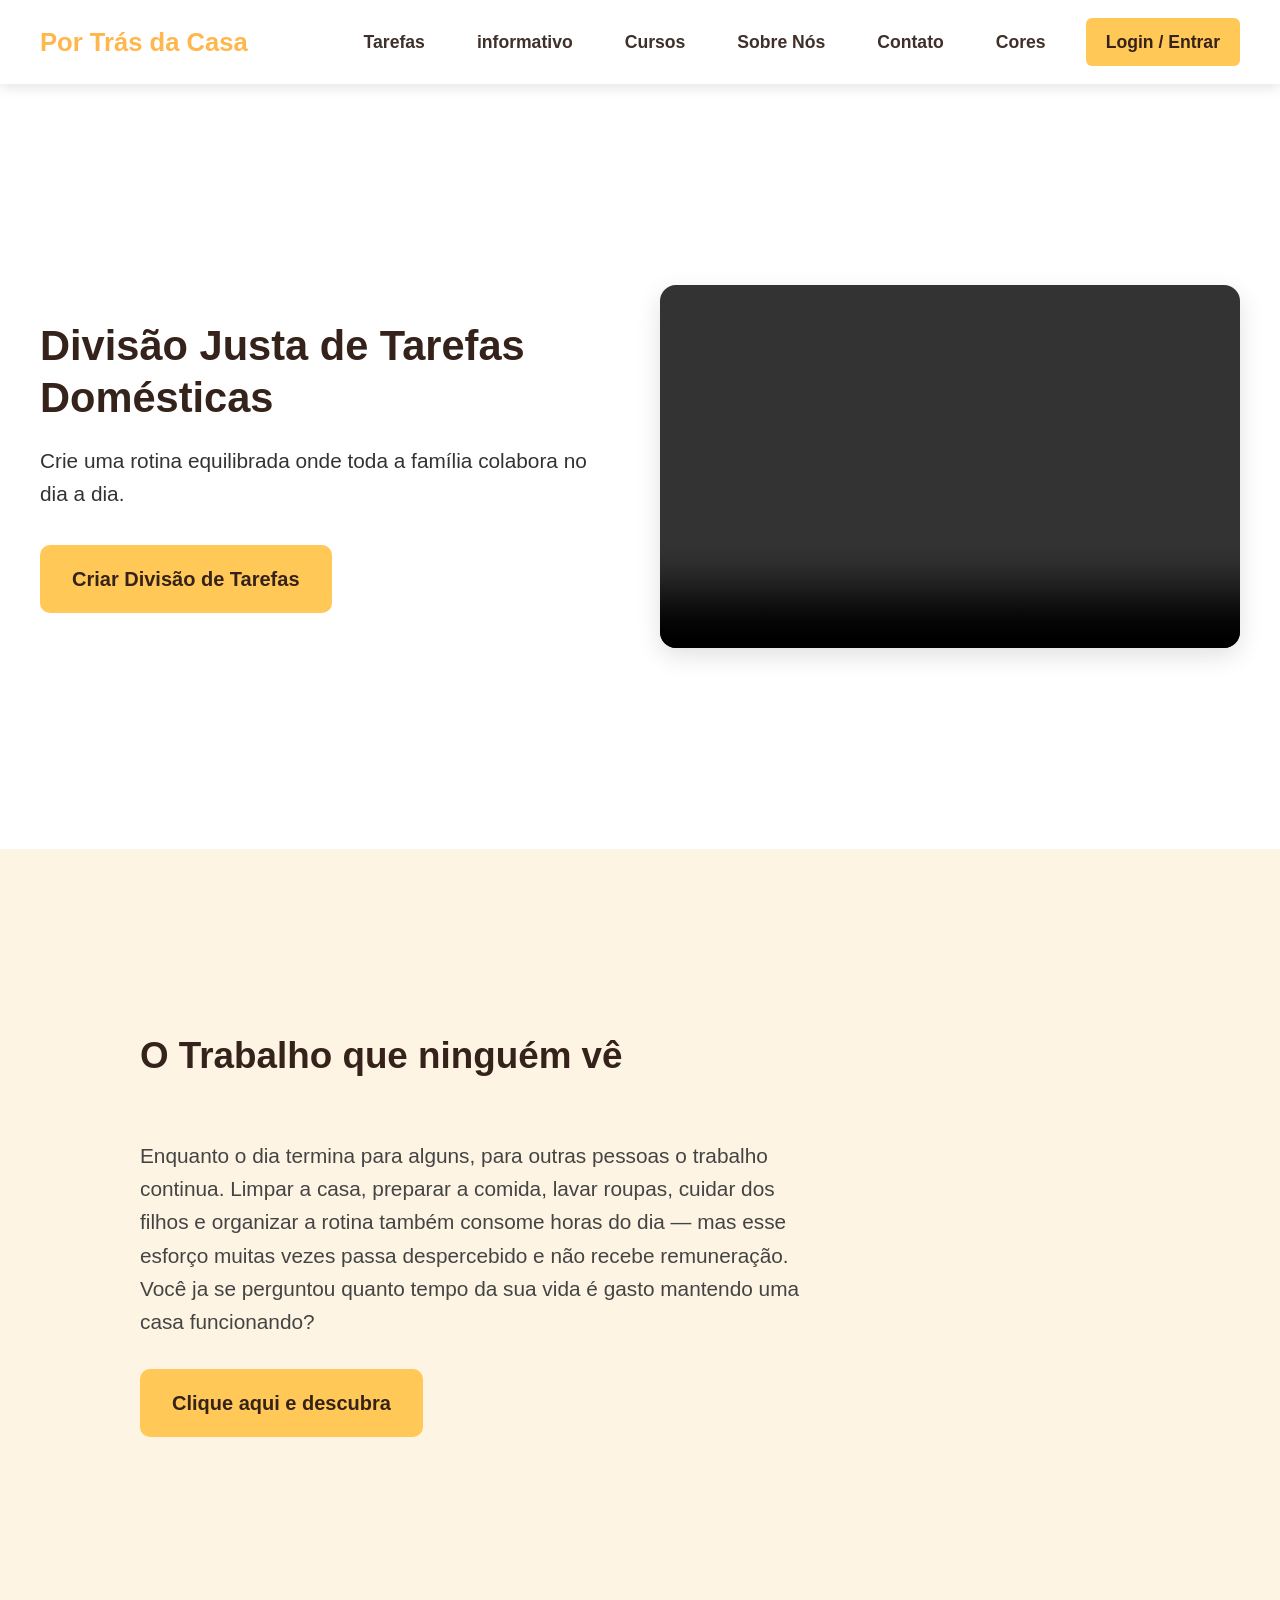
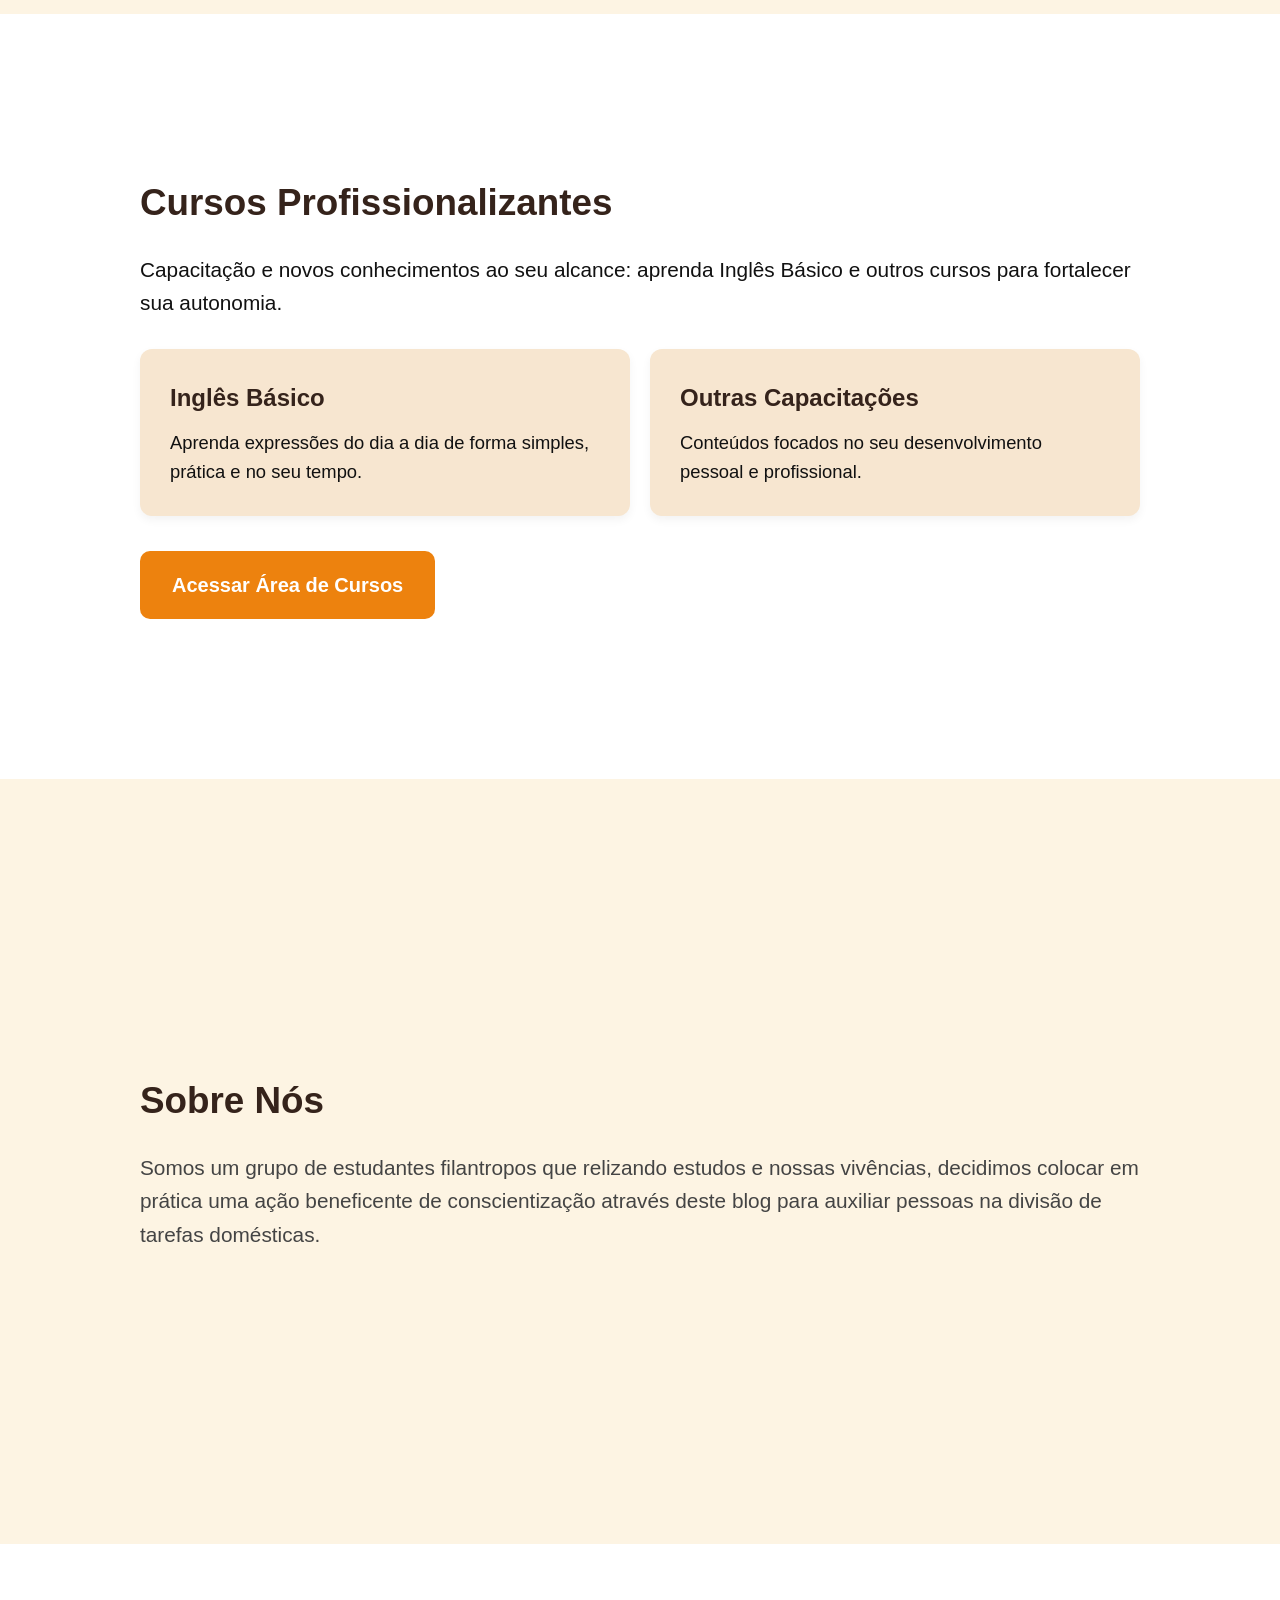
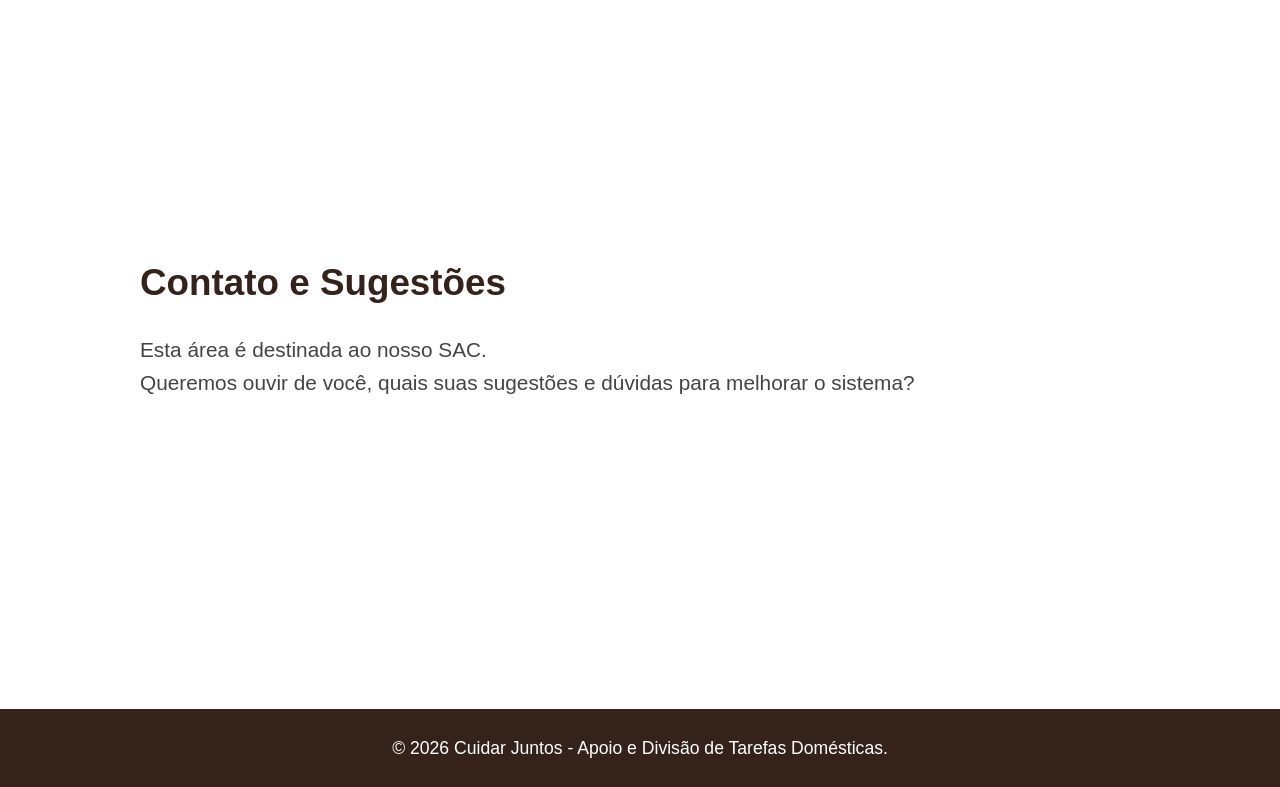
==== index.html @ 4ddfd930 "Mudança de cores Falta diminuir o tamanho do logo h1 (Por Trás da Casa) e mudar com duas cores difer" ====
<!DOCTYPE html>
<html lang="pt-BR">
  <head>
    <meta charset="UTF-8" />
    <meta name="viewport" content="width=device-width, initial-scale=1.0" />
    <title>Organizador Doméstico - Início</title>
    <link rel="icon" href="https://upload.wikimedia.org/wikipedia/commons/8/89/Artworkbean_broom.svg?utm_source=commons.wikimedia.org&utm_campaign=index&utm_content=original"/>
    <link rel="stylesheet" href="style-index.css" />
  </head>
  <body>
    <!-- MENU DE NAVEGAÇÃO FIXO -->
    <header class="navbar">
      <div class="logo">
        <h1>Por Trás da Casa</h1>
      </div>
      <nav>
        <ul class="nav-links">
          <li><a href="#tarefas">Tarefas</a></li>
          <li><a href="#informativo">informativo</a></li>
          <li><a href="#cursos">Cursos</a></li>
          <li><a href="#sobre">Sobre Nós</a></li>
          <li><a href="#contato">Contato</a></li>
          <!-- o abaixo é temporário, depois apagar -->
          <li><a href="./cores.html">Cores</a></li> 
          <li><a href="login.html" class="btn-nav-login">Login / Entrar</a></li>
        </ul>
      </nav>
    </header>

    <main>
      <!-- 1. SEÇÃO PRINCIPAL (HERO / TAREFAS) -->
      <section id="tarefas" class="section hero-section">
        <div class="hero-content">
          <div class="hero-text">
            <h2>Divisão Justa de Tarefas Domésticas</h2>
            <p class="hero-subtitle">
              Crie uma rotina equilibrada onde toda a família colabora no dia a dia.
            </p>
            <a href="DivisorDeTarefas.html" class="btn btn-hero"
              >Criar Divisão de Tarefas</a
            >
          </div>
          <div class="hero-image">
            <video loop controls width="100%">
              <source src="./fotoevideo/VideoEntrevista.mp4" type="video/mp4" />
            </video>
          </div>
        </div>
      </section>

      <!-- 1.5 SEÇÃO INFORMATIVA -->
      <section id="informativo" class="section informativo-section">
        <div class="section-container">
          <h2>O Trabalho que ninguém vê</h2>
          <p class="placeholder-text">
            Enquanto o dia termina para alguns, para outras pessoas o trabalho
            continua. Limpar a casa, preparar a comida, lavar roupas, cuidar dos
            filhos e organizar a rotina também consome horas do dia — mas esse
            esforço muitas vezes passa despercebido e não recebe remuneração.
            Você ja se perguntou quanto tempo da sua vida é gasto mantendo uma
            casa funcionando?
          </p>

          <div class="informativo-action">
            <a href="evidencias.html" class="btn btn-hero">Clique aqui e descubra</a>
          </div>
        </div>
      </section>

      <!-- 2. SEÇÃO DE CURSOS -->
      <section id="cursos" class="section cursos-section">
        <div class="section-container">
          <h2>Cursos Profissionalizantes</h2>
          <p class="section-intro">
            Capacitação e novos conhecimentos ao seu alcance: aprenda Inglês
            Básico e outros cursos para fortalecer sua autonomia.
          </p>

          <div class="cursos-cards">
            <div class="card">
              <h3>Inglês Básico</h3>
              <p>
                Aprenda expressões do dia a dia de forma simples, prática e no
                seu tempo.
              </p>
            </div>
            <div class="card">
              <h3>Outras Capacitações</h3>
              <p>
                Conteúdos focados no seu desenvolvimento pessoal e profissional.
              </p>
            </div>
          </div>

          <div class="cursos-action">
            <a href="cursos.html" class="btn btn-secondary">Acessar Área de Cursos</a>
          </div>
        </div>
      </section>

      <!-- 3. SEÇÃO SOBRE NÓS -->
      <section id="sobre" class="section sobre-section">
        <div class="section-container">
          <h2>Sobre Nós</h2>
          <p class="placeholder-text">
            Somos um grupo de estudantes filantropos que relizando estudos e nossas vivências, decidimos colocar em prática uma ação beneficente de conscientização através deste blog para auxiliar pessoas na divisão de tarefas domésticas.
          </p>
        </div>
      </section>

      <!-- 4. SEÇÃO CONTATO -->
      <section id="contato" class="section contato-section">
        <div class="section-container">
          <h2>Contato e Sugestões</h2>
          <p class="placeholder-text">
            Esta área é destinada ao nosso SAC.
            <br>
            Queremos ouvir de você, quais suas sugestões e dúvidas para melhorar o sistema?
          </p>
        </div>
      </section>
    </main>

    <footer>
      <p>&copy; 2026 Cuidar Juntos - Apoio e Divisão de Tarefas Domésticas.</p>
    </footer>
  </body>
</html>
---- style-index.css ----
/* RESET E ESTILOS GERAIS DE ACESSIBILIDADE */
* {
  margin: 0;
  padding: 0;
  box-sizing: border-box;
  font-family: "Verdana", Geneva, sans-serif; /* Fonte exigida */
}

/* Rolagem suave para o menu interno funcionar deslizando */
html {
  scroll-behavior: smooth;
}

body {
  background-color: #f8f9fa;
  color: #111111;
  font-size: 1.15rem; /* Tamanho base maior para legibilidade */
  line-height: 1.6;
  overflow-x: hidden;

  /* Cursor preto e maior mantido para acessibilidade */
  cursor: url("https://api.iconify.design/lucide:mouse-pointer-2.svg?color=black&width=32&height=32"),
    auto !important;
}

button,
a,
input {
  cursor: url("https://api.iconify.design/lucide:mouse-pointer-2.svg?color=black&width=32&height=32"),
    auto !important;
}

/* MENU DE NAVEGAÇÃO FIXO NO TOPO */
.navbar {
  position: sticky;
  top: 0;
  background-color: #ffffff;
  display: flex;
  justify-content: space-between;
  align-items: center;
  padding: 18px clamp(20px, 4vw, 40px);
  box-shadow: 0px 4px 12px rgba(0, 0, 0, 0.1);
  z-index: 1000;
}

.logo h1 {
  font-size: 1.6rem;
  color: #ffb74d;
}

.nav-links {
  display: flex;
  list-style: none;
  gap: 28px;
  align-items: center;
  min-width: 0;
}

.nav-links li {
  flex: 0 0 auto;
}

.nav-links a {
  display: block;
  text-decoration: none;
  color: #3F3029;
  font-weight: bold;
  font-size: 1.1rem;
  padding: 8px 12px;
  border-radius: 6px;
  transition: all 0.2s ease;
  white-space: nowrap;
}

.nav-links a:hover,
.nav-links a:focus {
  color: #0d6efd;
  background-color: #e9ecef;
}

.btn-nav-login {
  background-color: #FFC857;
  color: #35231B !important;
  padding: 10px 20px !important;
  border-radius: 8px;
}

.btn-nav-login:hover {
  background-color: #ffd580 !important;
}

/* ESTRUTURA DAS SEÇÕES */
.section {
  min-height: 85vh; /* Ocupa quase a tela inteira */
  padding: clamp(48px, 8vw, 60px) clamp(20px, 5vw, 40px);
  display: flex;
  align-items: center;
  justify-content: center;
}

.section-container {
  max-width: 1000px;
  width: 100%;
}

.section h2 {
  font-size: clamp(1.8rem, 5vw, 2.3rem);
  margin-bottom: 20px;
  color: #35231B;
}

.placeholder-text {
  font-size: clamp(1.05rem, 3vw, 1.3rem);
  color: #444444;
}

/* 1. SEÇÃO HERO / TAREFAS */
.hero-section {
  background-color: #ffffff;
}

.hero-content {
  display: flex;
  align-items: center;
  gap: 40px;
  max-width: 1200px;
  width: 100%;
}

.hero-text {
  flex: 1;
}

.hero-text h2 {
  font-size: clamp(2rem, 5vw, 2.6rem);
  line-height: 1.25;
}

.hero-subtitle {
  font-size: clamp(1.05rem, 3vw, 1.3rem);
  color: #333333;
  margin: 20px 0 35px 0;
}

.hero-image {
  flex: 1;
}

.hero-image video {
  width: 100%;
  aspect-ratio: 16 / 10;
  height: auto;
  object-fit: cover; /* Mantém o vídeo preenchendo a área sem distorcer */
  border-radius: 16px;
  box-shadow: 0px 8px 24px rgba(0, 0, 0, 0.12);
  display: block;
}

/* 1.5. SEÇÃO INFORMATIVA */
.informativo-section {
  background-color: #FDF4E3;
}

.informativo-section p {
  white-space: pre-line; /* Preserva as quebras de linha do texto */
  margin-bottom: 30px;
}

.informativo-action {
  margin-top: 20px;
}

/* Transforma o <button> no mesmo estilo visual dos botões do site */
.informativo-section button {
  background-color: #0d6efd;
  color: #ffffff;
  font-size: 1.25rem;
  font-weight: bold;
  padding: 18px 32px;
  border: none;
  border-radius: 10px;
  transition: transform 0.2s ease, box-shadow 0.2s ease,
    background-color 0.2s ease;
}

.informativo-section button:hover,
.informativo-section button:focus {
  background-color: #0b5ed7;
  transform: scale(1.04);
  box-shadow: 0px 6px 18px rgba(0, 0, 0, 0.15);
}

/* BOTÕES ESTILIZADOS E ACESSÍVEIS */
.btn {
  display: inline-block;
  padding: 18px 32px;
  font-size: 1.25rem;
  font-weight: bold;
  text-decoration: none;
  border-radius: 10px;
  transition: transform 0.2s ease, box-shadow 0.2s ease;
}

.btn:hover,
.btn:focus {
  transform: scale(1.04);
  box-shadow: 0px 6px 18px rgba(0, 0, 0, 0.15);
}

.btn-hero {
  background-color: #FFC857;
  color: #35231B;
}

.btn-secondary {
  background-color: #ED820E;
  color: #ffffff;
}

/* 2. SEÇÃO DE CURSOS */
.cursos-section {
  background-color: #ffffff;
}

.section-intro {
  font-size: clamp(1.05rem, 3vw, 1.3rem);
  margin-bottom: 30px;
}

.cursos-cards {
  display: flex;
  gap: 20px;
  margin-bottom: 35px;
}

.card {
  flex: 1;
  background: #F7E6D0;
  padding: 30px;
  border-radius: 12px;
  box-shadow: 0px 4px 10px rgba(0, 0, 0, 0.05);
}

.card h3 {
  font-size: 1.5rem;
  margin-bottom: 10px;
  color: #35231B;
}

.card p {
  font-size: 1.15rem;
}

.cursos-action {
  margin-top: 20px;
}

/* 3. SEÇÃO SOBRE NÓS & 4. CONTATO */
.sobre-section {
  background-color: #FDF4E3;
}

.contato-section {
  background-color: #ffffff;
}

/* RODAPÉ */
footer {
  text-align: center;
  padding: 25px;
  background-color: #35231B;
  color: #ffffff;
  font-size: 1.1rem;
}

/* RESPONSIVIDADE (CELULAR) */
@media (max-width: 900px) {
  .navbar {
    flex-direction: column;
    gap: 15px;
  }

  .nav-links {
    flex-wrap: wrap;
    justify-content: center;
    gap: 10px;
  }

  .hero-content {
    flex-direction: column;
  }

  .cursos-cards {
    flex-direction: column;
  }

  .hero-text h2 {
    font-size: 2rem;
  }
}

/* Versão compacta: entra antes que o zoom ou uma janela menor apertem o menu. Destinado para zoom 125% */
@media (max-width: 1250px) {
  .navbar {
    padding: 16px 20px;
  }

  .nav-links {
    gap: 8px;
  }

  .nav-links a {
    font-size: 1rem;
    padding: 8px 9px;
  }

  .btn-nav-login {
    padding: 9px 14px !important;
  }
}

@media (max-width: 560px) {
  body {
    font-size: 1rem;
  }

  .navbar {
    align-items: stretch;
    padding: 14px 20px;
  }

  .logo h1 {
    font-size: 1.4rem;
    text-align: center;
  }

  .nav-links {
    flex-wrap: nowrap;
    justify-content: flex-start;
    overflow-x: auto;
    padding: 2px 0 8px;
    scrollbar-width: thin;
  }

  .nav-links li {
    flex: 0 0 auto;
  }

  .nav-links a {
    display: block;
    font-size: 0.95rem;
    padding: 8px 10px;
  }

  .btn-nav-login {
    padding: 8px 12px !important;
  }

  .section {
    min-height: auto;
  }

  .hero-content {
    gap: 28px;
  }

  .hero-image,
  .hero-text {
    width: 100%;
  }

  .btn {
    width: 100%;
    padding: 15px 20px;
    font-size: 1.05rem;
    text-align: center;
  }

  .card {
    padding: 22px;
  }

  footer {
    padding: 20px;
    font-size: 0.95rem;
  }
}
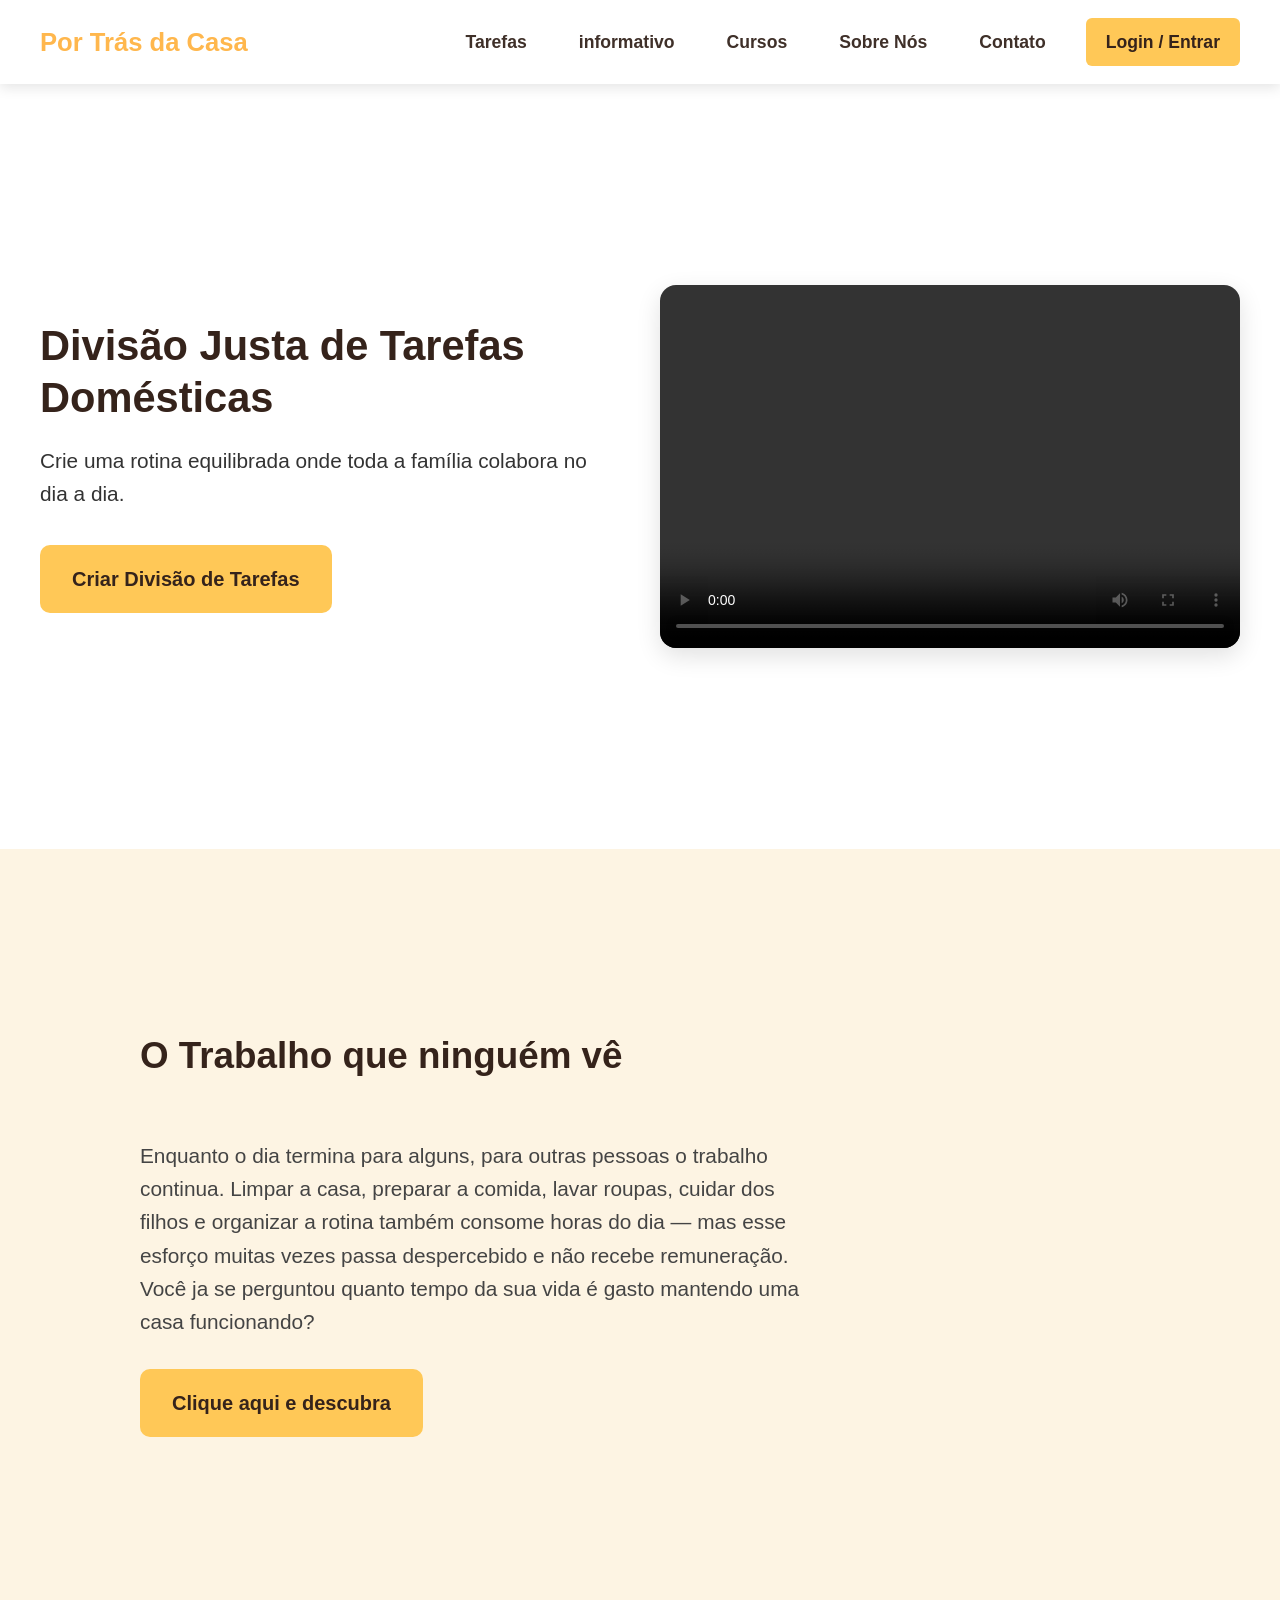
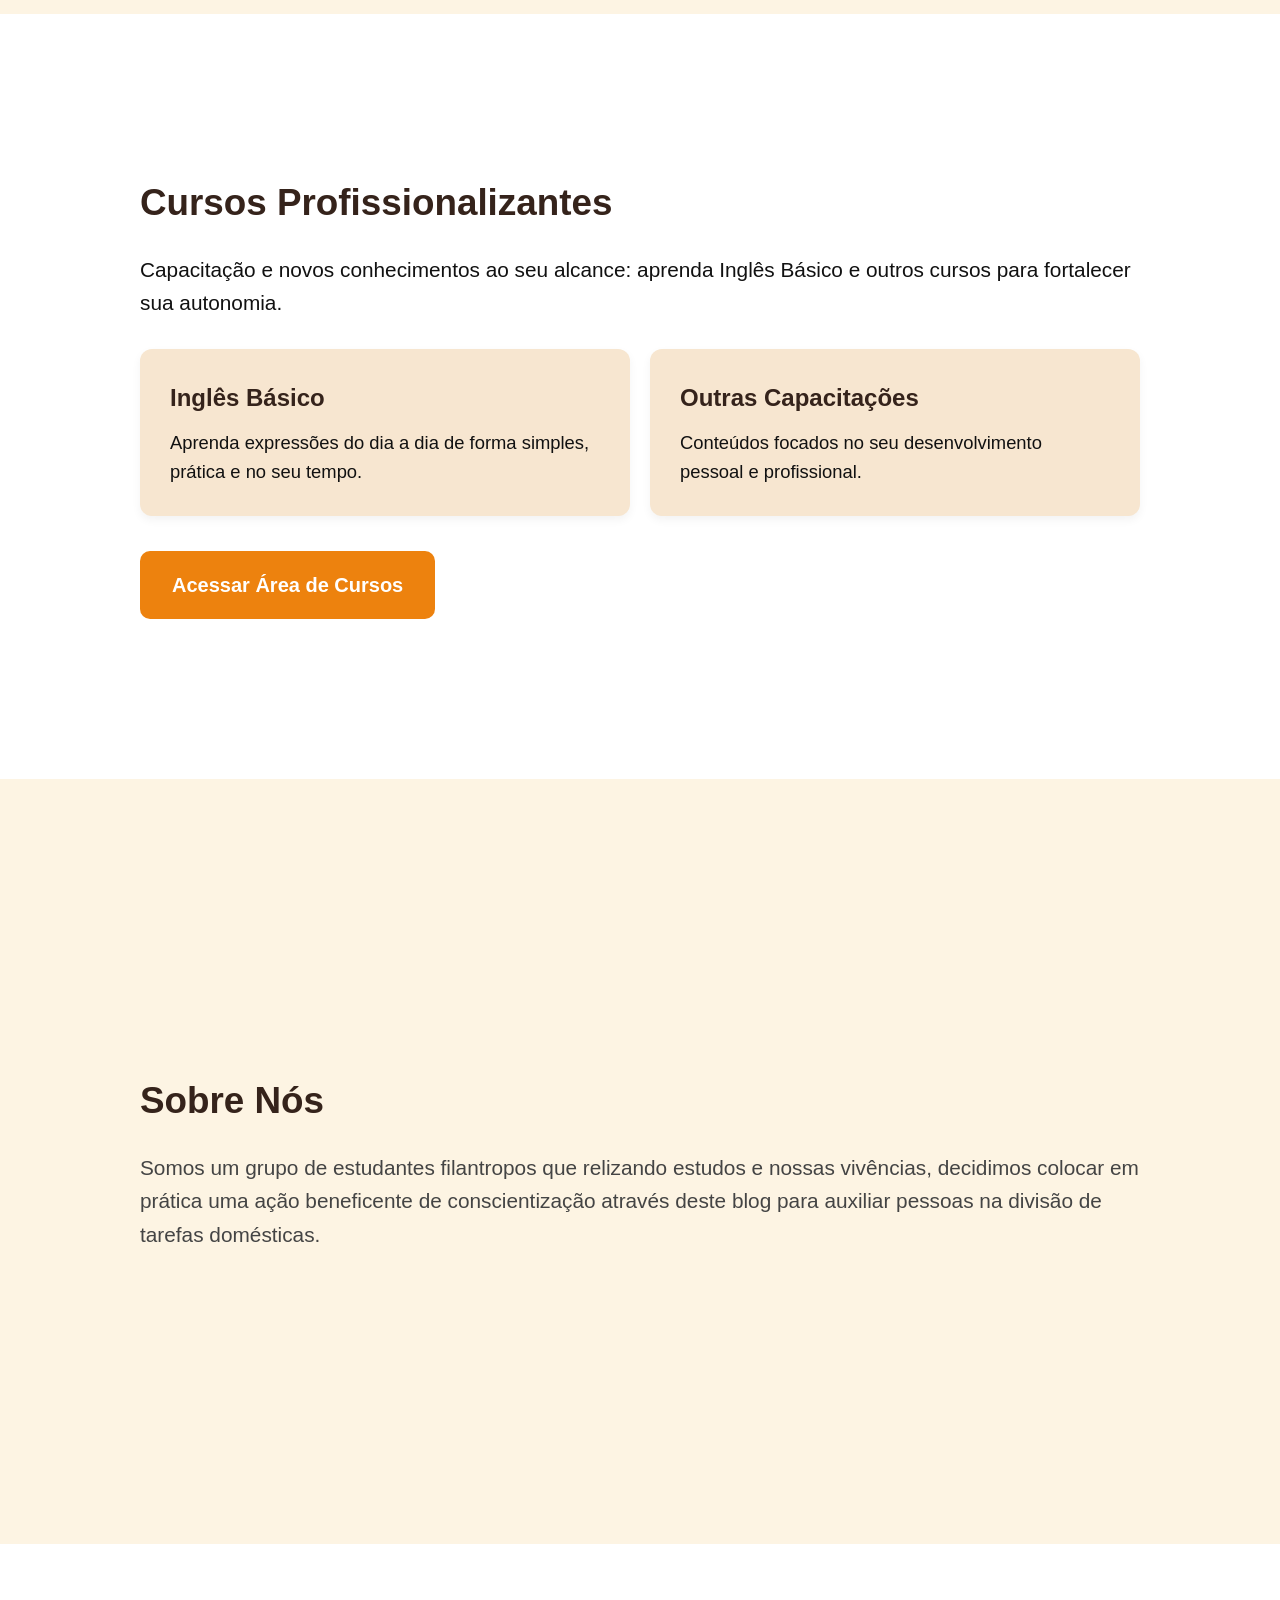
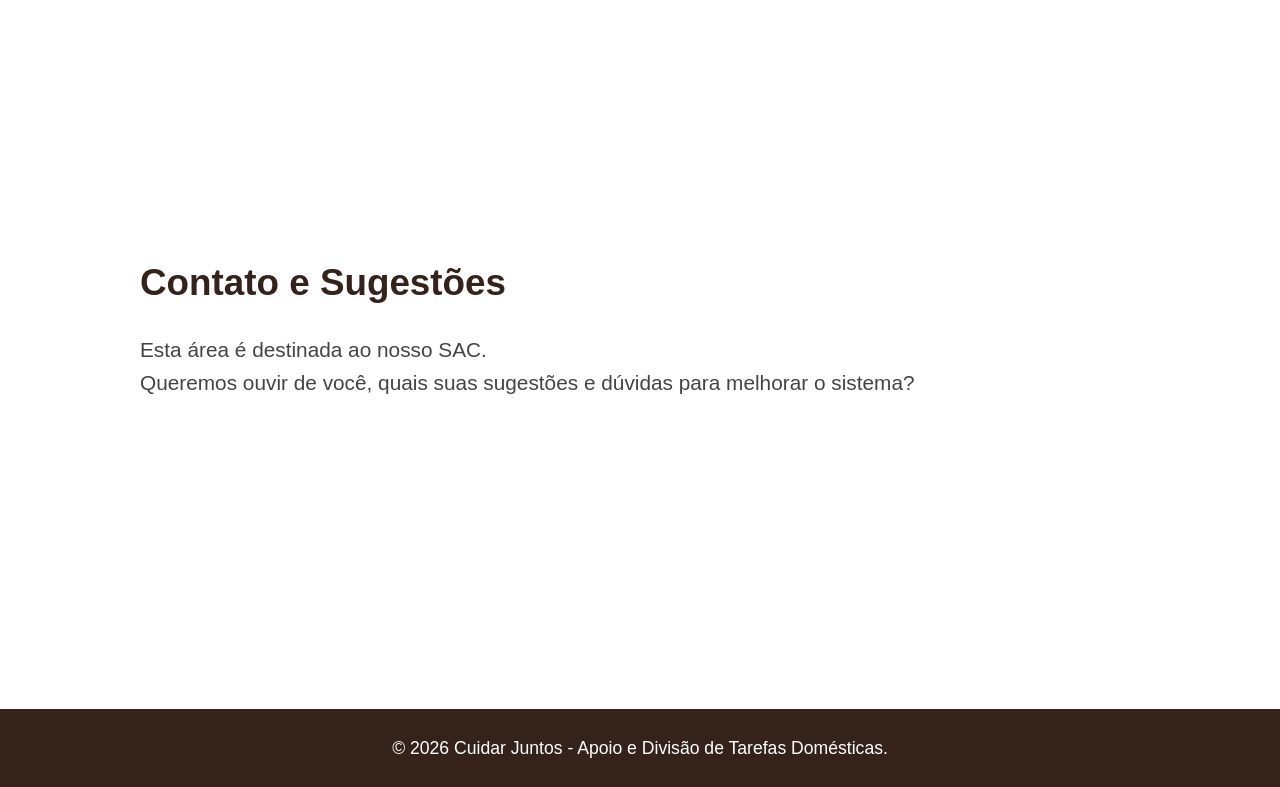
==== commit 7eee5da6: "Fix HTML structure and remove unnecessary lines remoção do link temporario, da aba temporaria ,cores" ====
--- a/index.html
+++ b/index.html
@@ -20,8 +20,6 @@
           <li><a href="#cursos">Cursos</a></li>
           <li><a href="#sobre">Sobre Nós</a></li>
           <li><a href="#contato">Contato</a></li>
-          <!-- o abaixo é temporário, depois apagar -->
-          <li><a href="./cores.html">Cores</a></li> 
           <li><a href="login.html" class="btn-nav-login">Login / Entrar</a></li>
         </ul>
       </nav>
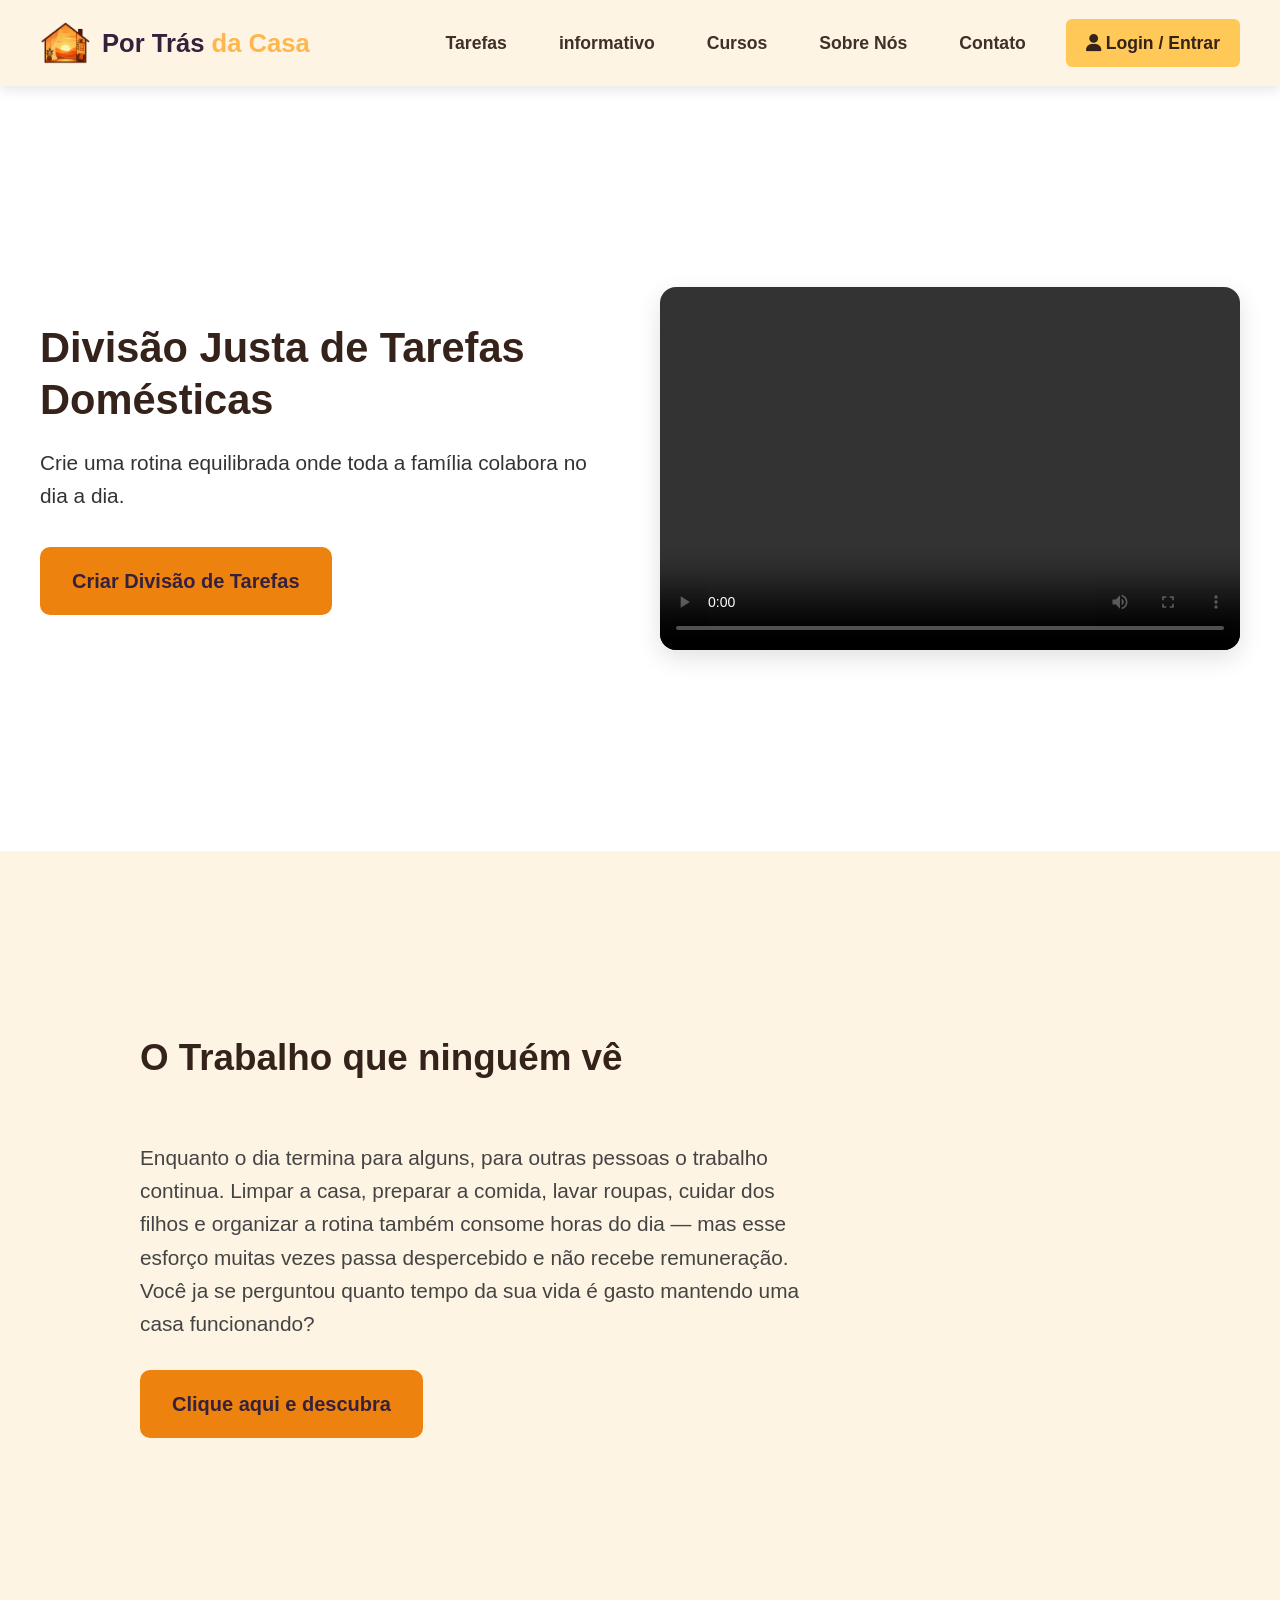
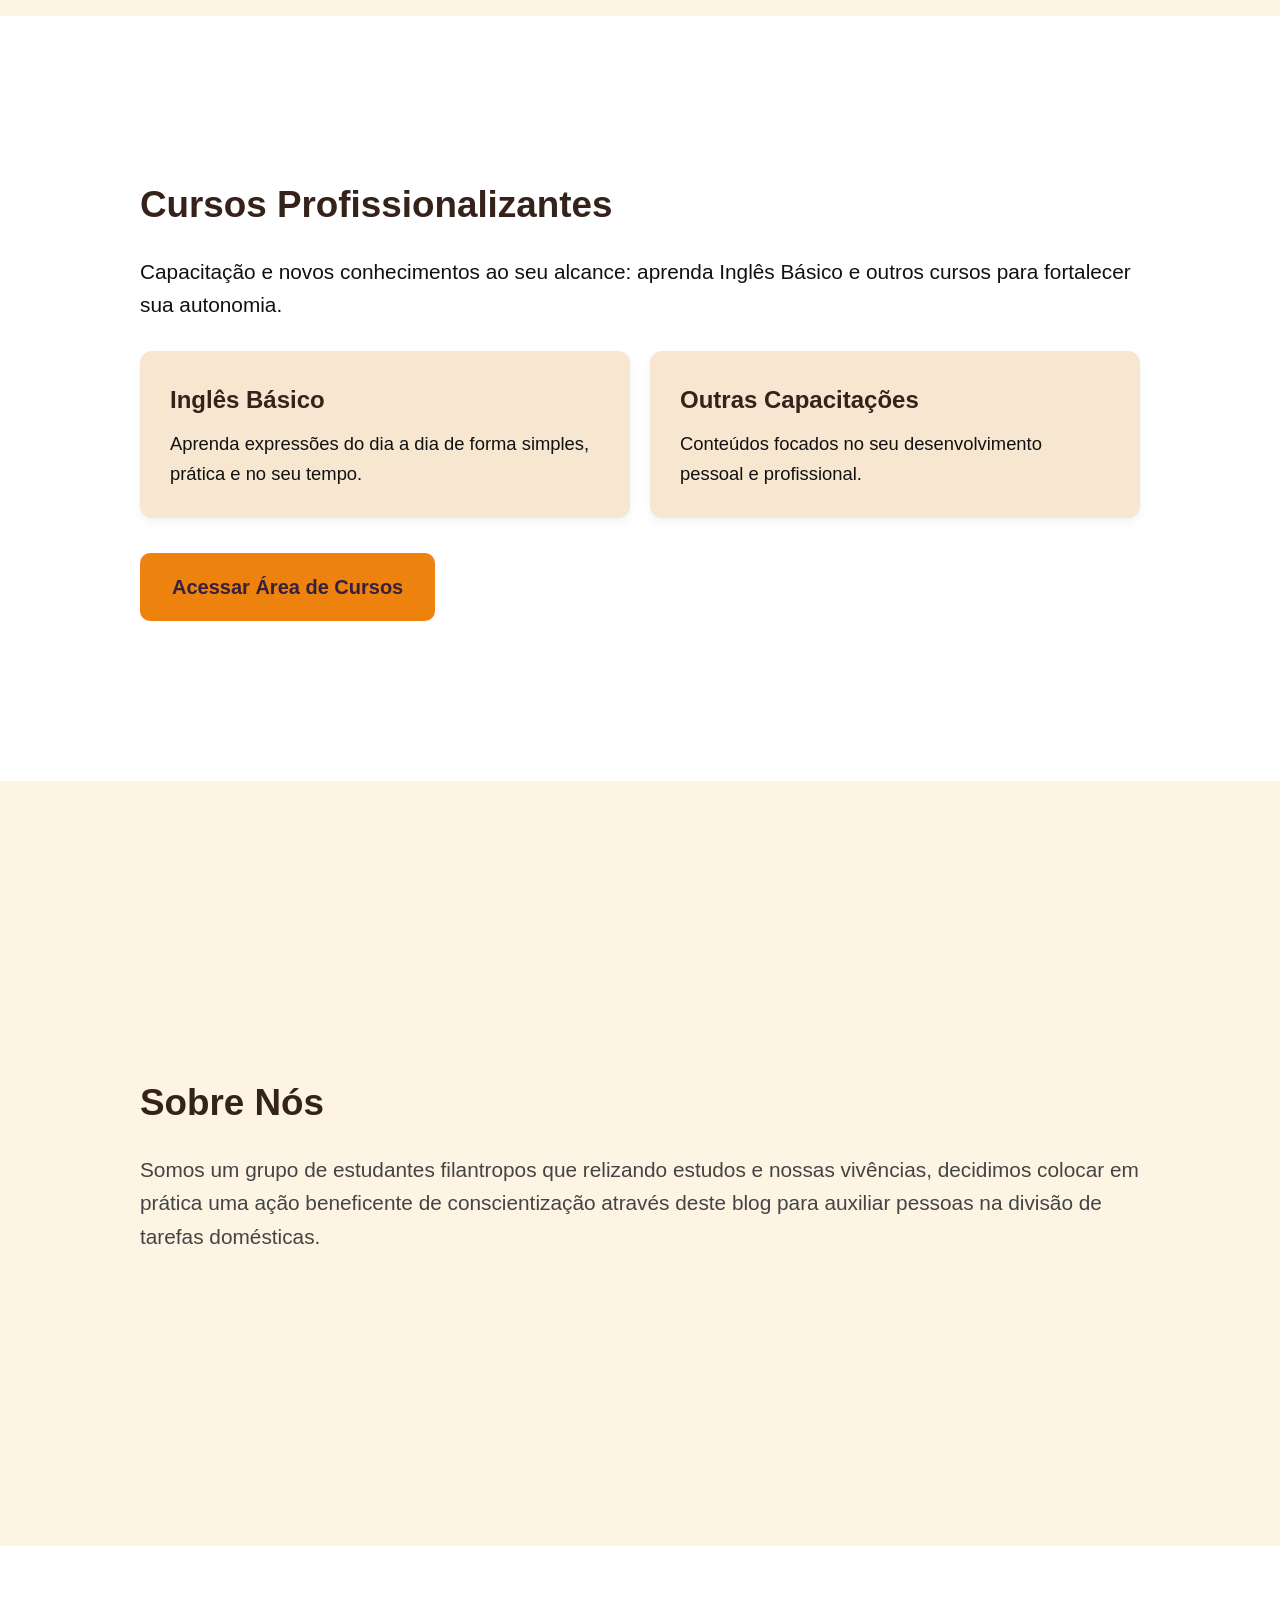
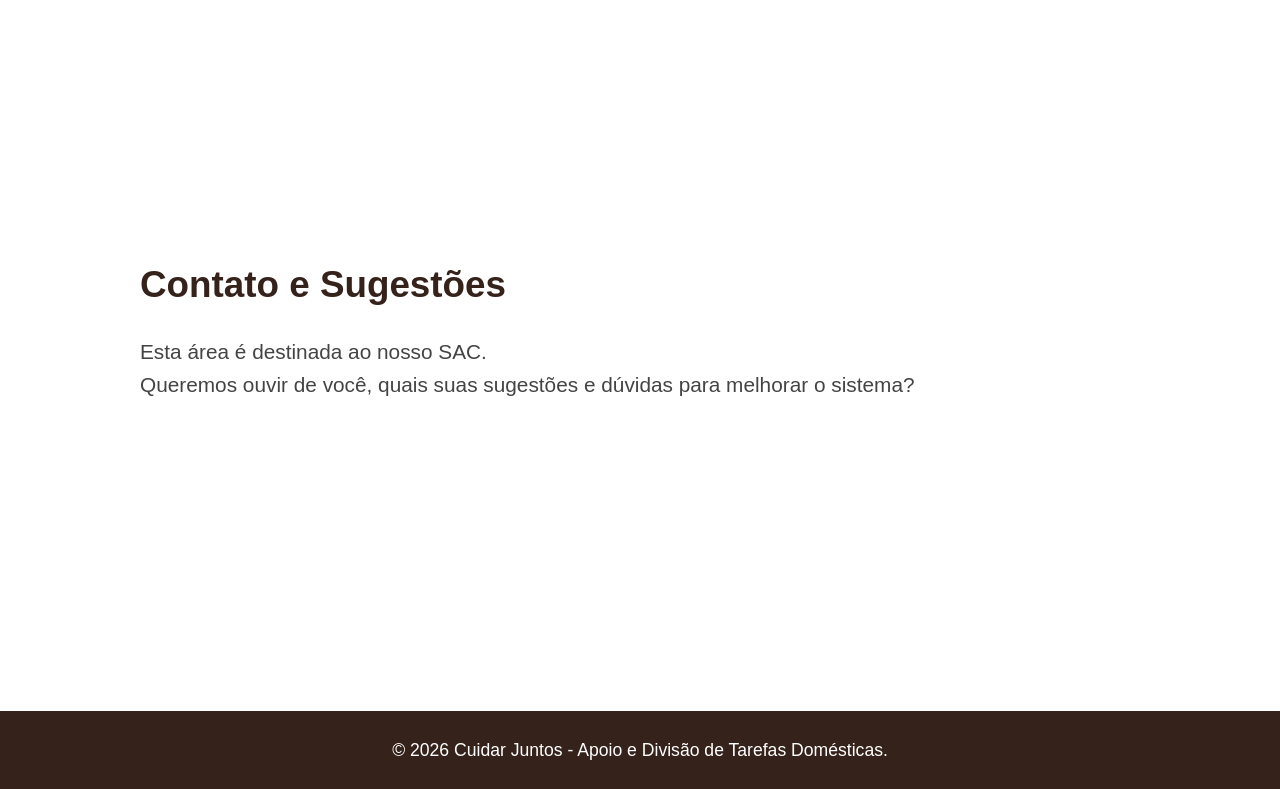
==== commit 5c86df26: "Correção de cores e adição dos ícones" ====
--- a/index.html
+++ b/index.html
@@ -1,126 +1,135 @@
 <!DOCTYPE html>
 <html lang="pt-BR">
-  <head>
-    <meta charset="UTF-8" />
-    <meta name="viewport" content="width=device-width, initial-scale=1.0" />
-    <title>Organizador Doméstico - Início</title>
-    <link rel="icon" href="https://upload.wikimedia.org/wikipedia/commons/8/89/Artworkbean_broom.svg?utm_source=commons.wikimedia.org&utm_campaign=index&utm_content=original"/>
-    <link rel="stylesheet" href="style-index.css" />
-  </head>
-  <body>
-    <!-- MENU DE NAVEGAÇÃO FIXO -->
-    <header class="navbar">
-      <div class="logo">
-        <h1>Por Trás da Casa</h1>
+
+<head>
+  <meta charset="UTF-8" />
+  <meta name="viewport" content="width=device-width, initial-scale=1.0" />
+  <title>Organizador Doméstico - Início</title>
+  <link rel="icon"
+    href="fotoevideo/Logo.png"/>
+  <link rel="stylesheet" href="style-index.css" />
+  <link rel="stylesheet" href="https://cdnjs.cloudflare.com/ajax/libs/font-awesome/6.5.2/css/all.min.css">
+</head>
+
+<body>
+  <!-- MENU DE NAVEGAÇÃO FIXO -->
+  <header class="navbar">
+    <div class="logo">
+      <img src="fotoevideo/Logo.png" alt="Logo Por Trás da Casa">
+      <h1>Por Trás <span>da Casa</span></h1>
+    </div>
+    <nav>
+      <ul class="nav-links">
+        <li><a href="#tarefas">Tarefas</a></li>
+        <li><a href="#informativo">informativo</a></li>
+        <li><a href="#cursos">Cursos</a></li>
+        <li><a href="#sobre">Sobre Nós</a></li>
+        <li><a href="#contato">Contato</a></li>
+        <li><a href="login.html" class="btn-nav-login">
+            <i class="fa-solid fa-user"></i>
+            Login / Entrar
+          </a></li>
+      </ul>
+    </nav>
+  </header>
+
+  <main>
+    <!-- 1. SEÇÃO PRINCIPAL (HERO / TAREFAS) -->
+    <section id="tarefas" class="section hero-section">
+      <div class="hero-content">
+        <div class="hero-text">
+          <h2>Divisão Justa de Tarefas Domésticas</h2>
+          <p class="hero-subtitle">
+            Crie uma rotina equilibrada onde toda a família colabora no dia a dia.
+          </p>
+          <a href="DivisorDeTarefas.html" class="btn btn-hero">Criar Divisão de Tarefas</a>
+        </div>
+        <div class="hero-image">
+          <video loop controls width="100%">
+            <source src="./fotoevideo/VideoEntrevista.mp4" type="video/mp4" />
+          </video>
+        </div>
       </div>
-      <nav>
-        <ul class="nav-links">
-          <li><a href="#tarefas">Tarefas</a></li>
-          <li><a href="#informativo">informativo</a></li>
-          <li><a href="#cursos">Cursos</a></li>
-          <li><a href="#sobre">Sobre Nós</a></li>
-          <li><a href="#contato">Contato</a></li>
-          <li><a href="login.html" class="btn-nav-login">Login / Entrar</a></li>
-        </ul>
-      </nav>
-    </header>
+    </section>
 
-    <main>
-      <!-- 1. SEÇÃO PRINCIPAL (HERO / TAREFAS) -->
-      <section id="tarefas" class="section hero-section">
-        <div class="hero-content">
-          <div class="hero-text">
-            <h2>Divisão Justa de Tarefas Domésticas</h2>
-            <p class="hero-subtitle">
-              Crie uma rotina equilibrada onde toda a família colabora no dia a dia.
+    <!-- 1.5 SEÇÃO INFORMATIVA -->
+    <section id="informativo" class="section informativo-section">
+      <div class="section-container">
+        <h2>O Trabalho que ninguém vê</h2>
+        <p class="placeholder-text">
+          Enquanto o dia termina para alguns, para outras pessoas o trabalho
+          continua. Limpar a casa, preparar a comida, lavar roupas, cuidar dos
+          filhos e organizar a rotina também consome horas do dia — mas esse
+          esforço muitas vezes passa despercebido e não recebe remuneração.
+          Você ja se perguntou quanto tempo da sua vida é gasto mantendo uma
+          casa funcionando?
+        </p>
+
+        <div class="informativo-action">
+          <a href="evidencias.html" class="btn btn-hero">Clique aqui e descubra</a>
+        </div>
+      </div>
+    </section>
+
+    <!-- 2. SEÇÃO DE CURSOS -->
+    <section id="cursos" class="section cursos-section">
+      <div class="section-container">
+        <h2>Cursos Profissionalizantes</h2>
+        <p class="section-intro">
+          Capacitação e novos conhecimentos ao seu alcance: aprenda Inglês
+          Básico e outros cursos para fortalecer sua autonomia.
+        </p>
+
+        <div class="cursos-cards">
+          <div class="card">
+            <h3>Inglês Básico</h3>
+            <p>
+              Aprenda expressões do dia a dia de forma simples, prática e no
+              seu tempo.
             </p>
-            <a href="DivisorDeTarefas.html" class="btn btn-hero"
-              >Criar Divisão de Tarefas</a
-            >
           </div>
-          <div class="hero-image">
-            <video loop controls width="100%">
-              <source src="./fotoevideo/VideoEntrevista.mp4" type="video/mp4" />
-            </video>
+          <div class="card">
+            <h3>Outras Capacitações</h3>
+            <p>
+              Conteúdos focados no seu desenvolvimento pessoal e profissional.
+            </p>
           </div>
         </div>
-      </section>
 
-      <!-- 1.5 SEÇÃO INFORMATIVA -->
-      <section id="informativo" class="section informativo-section">
-        <div class="section-container">
-          <h2>O Trabalho que ninguém vê</h2>
-          <p class="placeholder-text">
-            Enquanto o dia termina para alguns, para outras pessoas o trabalho
-            continua. Limpar a casa, preparar a comida, lavar roupas, cuidar dos
-            filhos e organizar a rotina também consome horas do dia — mas esse
-            esforço muitas vezes passa despercebido e não recebe remuneração.
-            Você ja se perguntou quanto tempo da sua vida é gasto mantendo uma
-            casa funcionando?
-          </p>
+        <div class="cursos-action">
+          <a href="cursos.html" class="btn btn-secondary">Acessar Área de Cursos</a>
+        </div>
+      </div>
+    </section>
 
-          <div class="informativo-action">
-            <a href="evidencias.html" class="btn btn-hero">Clique aqui e descubra</a>
-          </div>
-        </div>
-      </section>
+    <!-- 3. SEÇÃO SOBRE NÓS -->
+    <section id="sobre" class="section sobre-section">
+      <div class="section-container">
+        <h2>Sobre Nós</h2>
+        <p class="placeholder-text">
+          Somos um grupo de estudantes filantropos que relizando estudos e nossas vivências, decidimos colocar em
+          prática uma ação beneficente de conscientização através deste blog para auxiliar pessoas na divisão de tarefas
+          domésticas.
+        </p>
+      </div>
+    </section>
 
-      <!-- 2. SEÇÃO DE CURSOS -->
-      <section id="cursos" class="section cursos-section">
-        <div class="section-container">
-          <h2>Cursos Profissionalizantes</h2>
-          <p class="section-intro">
-            Capacitação e novos conhecimentos ao seu alcance: aprenda Inglês
-            Básico e outros cursos para fortalecer sua autonomia.
-          </p>
+    <!-- 4. SEÇÃO CONTATO -->
+    <section id="contato" class="section contato-section">
+      <div class="section-container">
+        <h2>Contato e Sugestões</h2>
+        <p class="placeholder-text">
+          Esta área é destinada ao nosso SAC.
+          <br>
+          Queremos ouvir de você, quais suas sugestões e dúvidas para melhorar o sistema?
+        </p>
+      </div>
+    </section>
+  </main>
 
-          <div class="cursos-cards">
-            <div class="card">
-              <h3>Inglês Básico</h3>
-              <p>
-                Aprenda expressões do dia a dia de forma simples, prática e no
-                seu tempo.
-              </p>
-            </div>
-            <div class="card">
-              <h3>Outras Capacitações</h3>
-              <p>
-                Conteúdos focados no seu desenvolvimento pessoal e profissional.
-              </p>
-            </div>
-          </div>
+  <footer>
+    <p>&copy; 2026 Cuidar Juntos - Apoio e Divisão de Tarefas Domésticas.</p>
+  </footer>
+</body>
 
-          <div class="cursos-action">
-            <a href="cursos.html" class="btn btn-secondary">Acessar Área de Cursos</a>
-          </div>
-        </div>
-      </section>
-
-      <!-- 3. SEÇÃO SOBRE NÓS -->
-      <section id="sobre" class="section sobre-section">
-        <div class="section-container">
-          <h2>Sobre Nós</h2>
-          <p class="placeholder-text">
-            Somos um grupo de estudantes filantropos que relizando estudos e nossas vivências, decidimos colocar em prática uma ação beneficente de conscientização através deste blog para auxiliar pessoas na divisão de tarefas domésticas.
-          </p>
-        </div>
-      </section>
-
-      <!-- 4. SEÇÃO CONTATO -->
-      <section id="contato" class="section contato-section">
-        <div class="section-container">
-          <h2>Contato e Sugestões</h2>
-          <p class="placeholder-text">
-            Esta área é destinada ao nosso SAC.
-            <br>
-            Queremos ouvir de você, quais suas sugestões e dúvidas para melhorar o sistema?
-          </p>
-        </div>
-      </section>
-    </main>
-
-    <footer>
-      <p>&copy; 2026 Cuidar Juntos - Apoio e Divisão de Tarefas Domésticas.</p>
-    </footer>
-  </body>
-</html>
+</html>
--- a/style-index.css
+++ b/style-index.css
@@ -34,7 +34,7 @@
 .navbar {
   position: sticky;
   top: 0;
-  background-color: #ffffff;
+  background-color: #FDF4E3;
   display: flex;
   justify-content: space-between;
   align-items: center;
@@ -43,9 +43,25 @@
   z-index: 1000;
 }
 
+.logo {
+  display: flex;
+  align-items: center;
+  gap: 12px;
+}
+
+.logo img {
+  width: 50px;
+  height: 50px;
+  object-fit: contain;
+}
+
 .logo h1 {
   font-size: 1.6rem;
-  color: #ffb74d;
+  color: #35213B;
+}
+
+.logo h1 span {
+  color: #FFB74D;
 }
 
 .nav-links {
@@ -74,7 +90,7 @@
 
 .nav-links a:hover,
 .nav-links a:focus {
-  color: #0d6efd;
+  color: #fdb524;
   background-color: #e9ecef;
 }
 
@@ -83,10 +99,18 @@
   color: #35231B !important;
   padding: 10px 20px !important;
   border-radius: 8px;
+  display: flex;
+  align-items: center;
+  justify-content: center;
+  gap: 9px;
+}
+
+.btn-nav-login i {
+  font-size: 1.1rem;
 }
 
 .btn-nav-login:hover {
-  background-color: #ffd580 !important;
+  background-color: #ED820E !important;
 }
 
 /* ESTRUTURA DAS SEÇÕES */
@@ -172,7 +196,7 @@
 
 /* Transforma o <button> no mesmo estilo visual dos botões do site */
 .informativo-section button {
-  background-color: #0d6efd;
+  background-color: #FFC857;
   color: #ffffff;
   font-size: 1.25rem;
   font-weight: bold;
@@ -185,7 +209,7 @@
 
 .informativo-section button:hover,
 .informativo-section button:focus {
-  background-color: #0b5ed7;
+  background-color: #FFC857;
   transform: scale(1.04);
   box-shadow: 0px 6px 18px rgba(0, 0, 0, 0.15);
 }
@@ -208,13 +232,13 @@
 }
 
 .btn-hero {
-  background-color: #FFC857;
-  color: #35231B;
+  background-color: #ED820E;
+  color: #35213B;
 }
 
 .btn-secondary {
   background-color: #ED820E;
-  color: #ffffff;
+  color: #35213B;
 }
 
 /* 2. SEÇÃO DE CURSOS */
@@ -329,6 +353,11 @@
     padding: 14px 20px;
   }
 
+  .logo img {
+    width: 40px;
+    height: 40px;
+  }
+
   .logo h1 {
     font-size: 1.4rem;
     text-align: center;
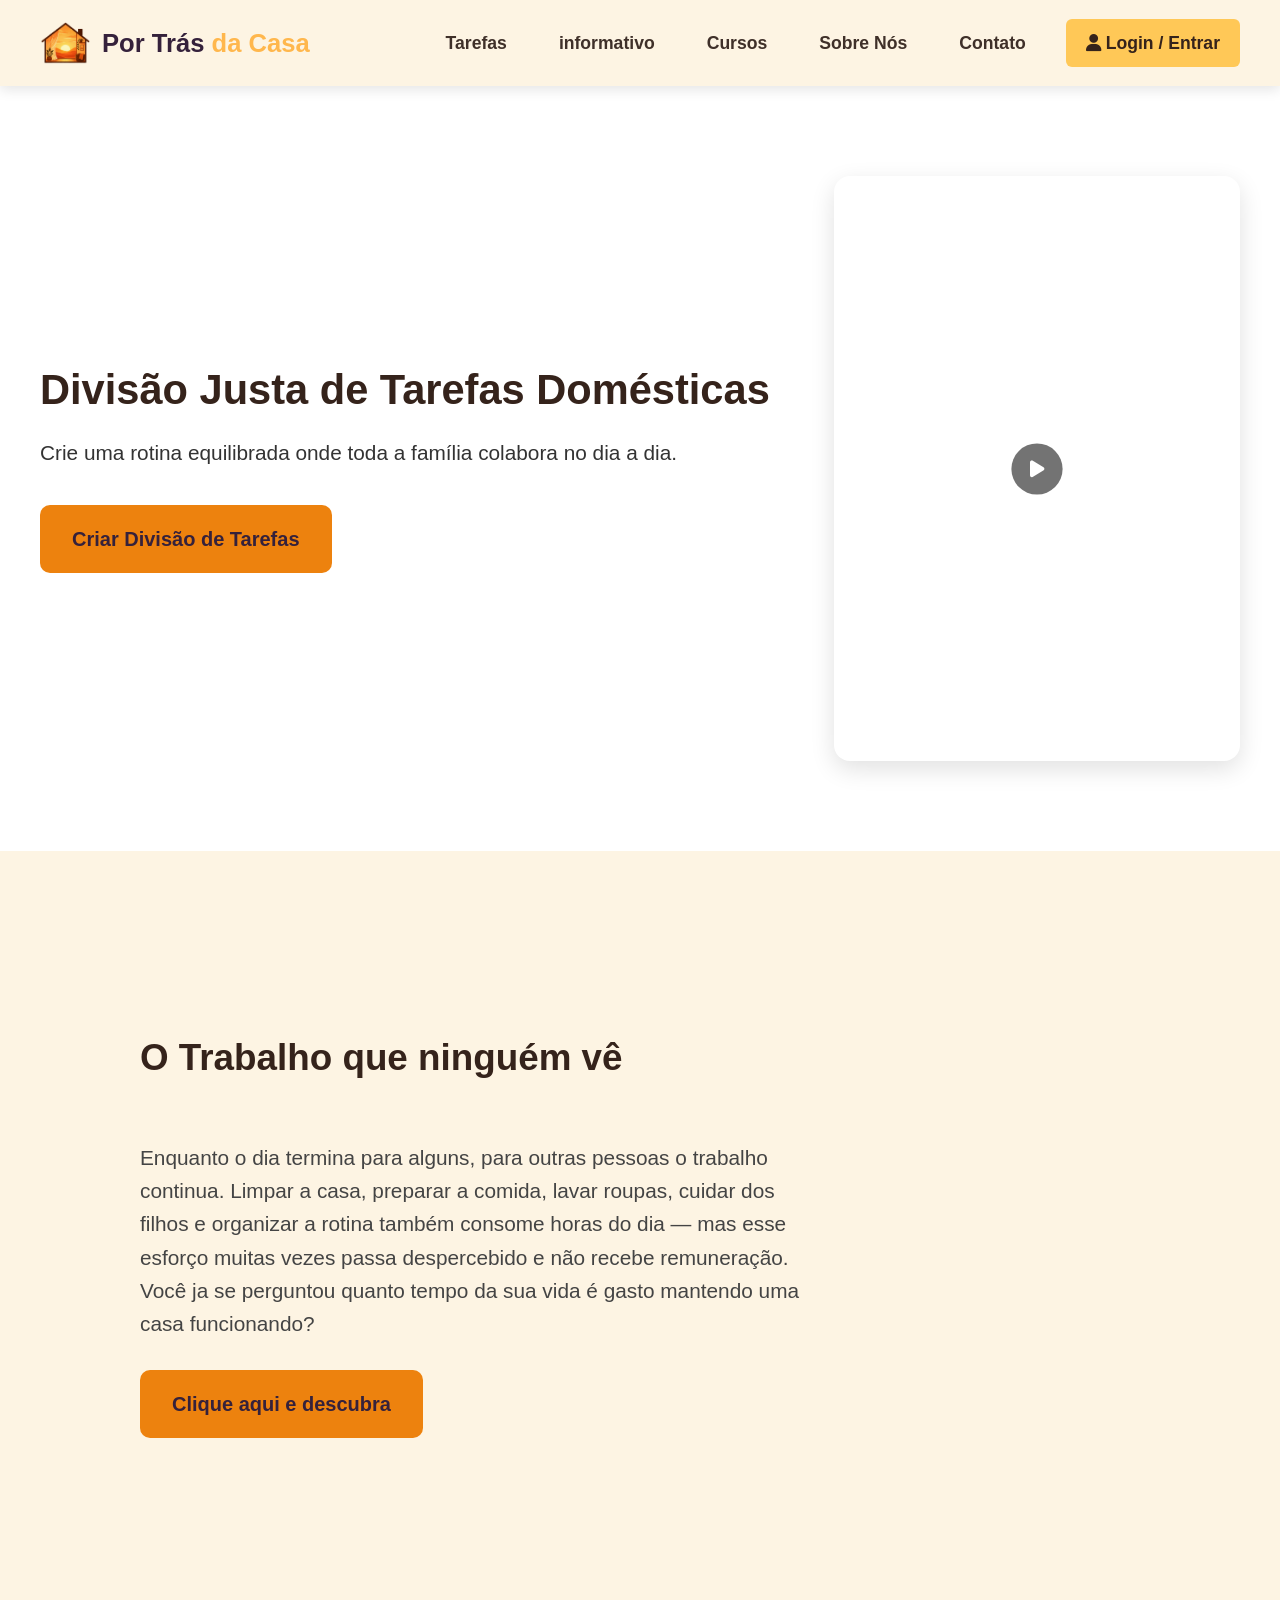
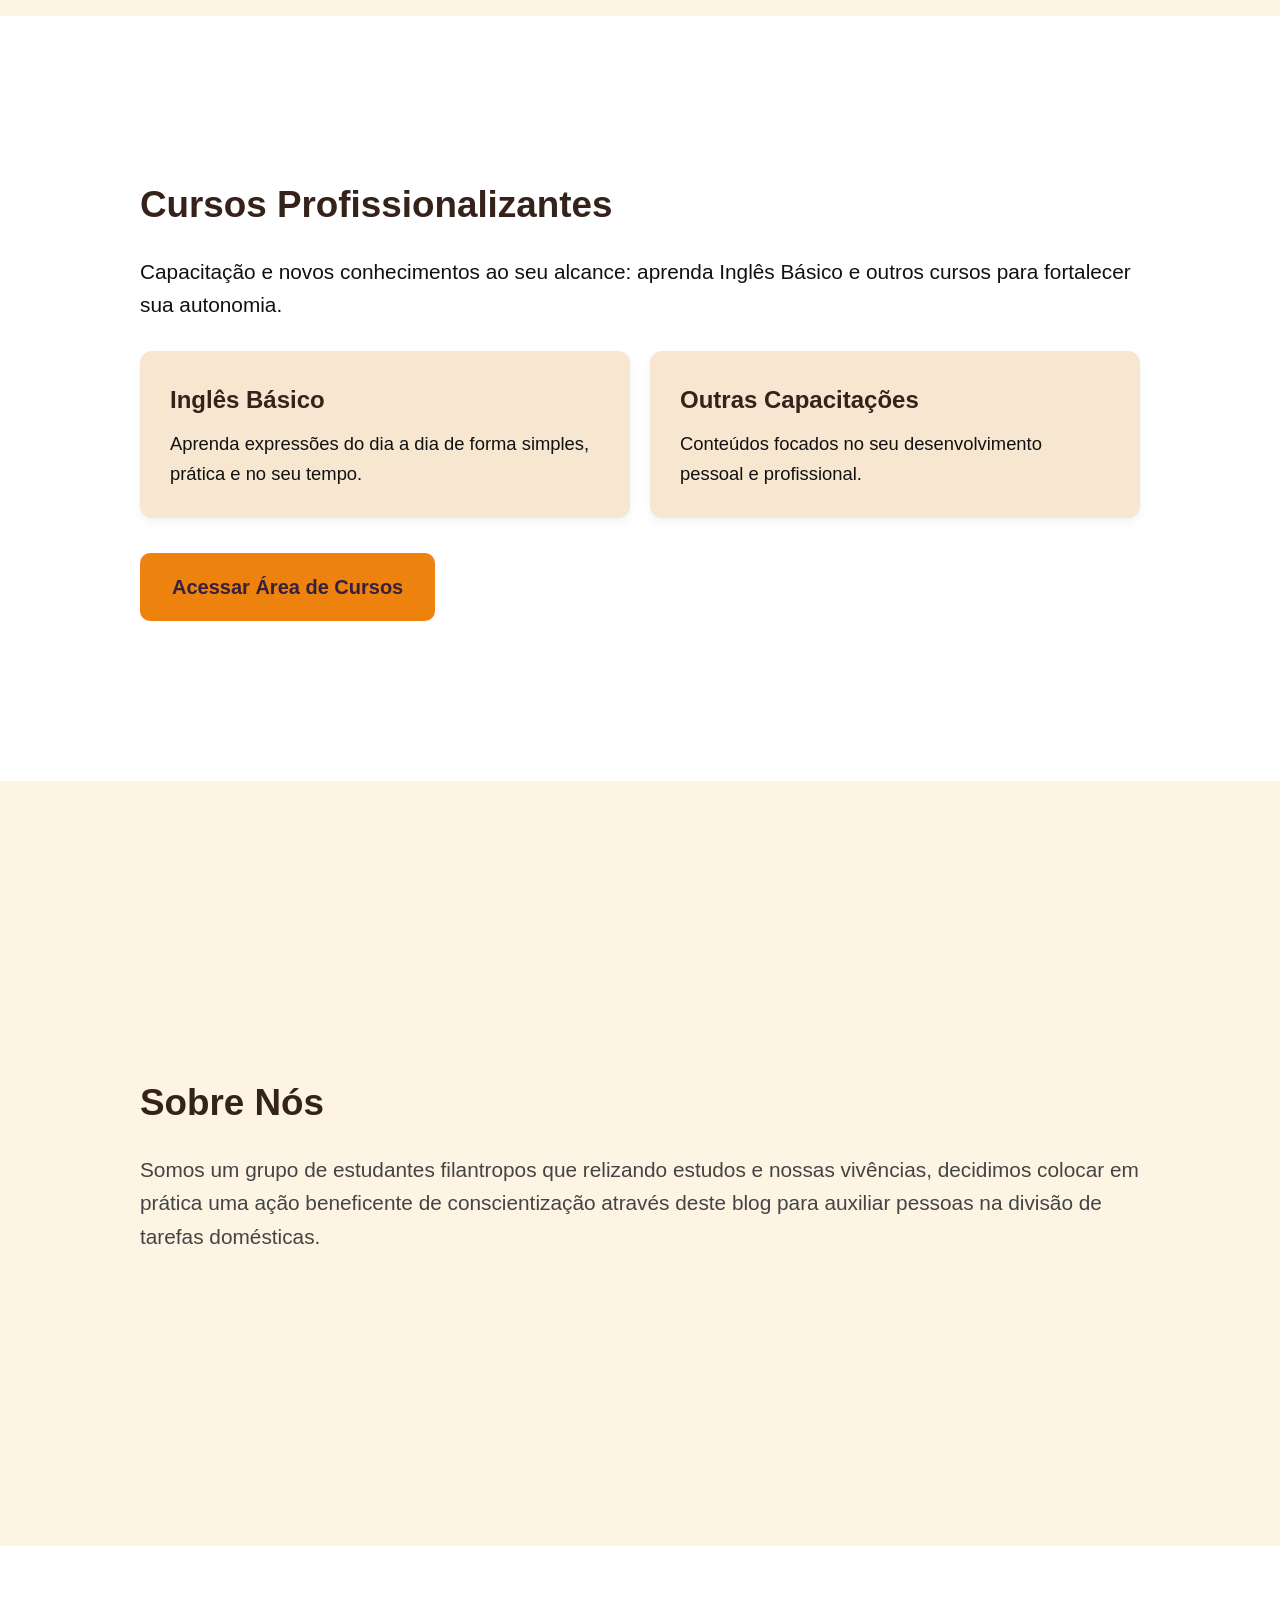
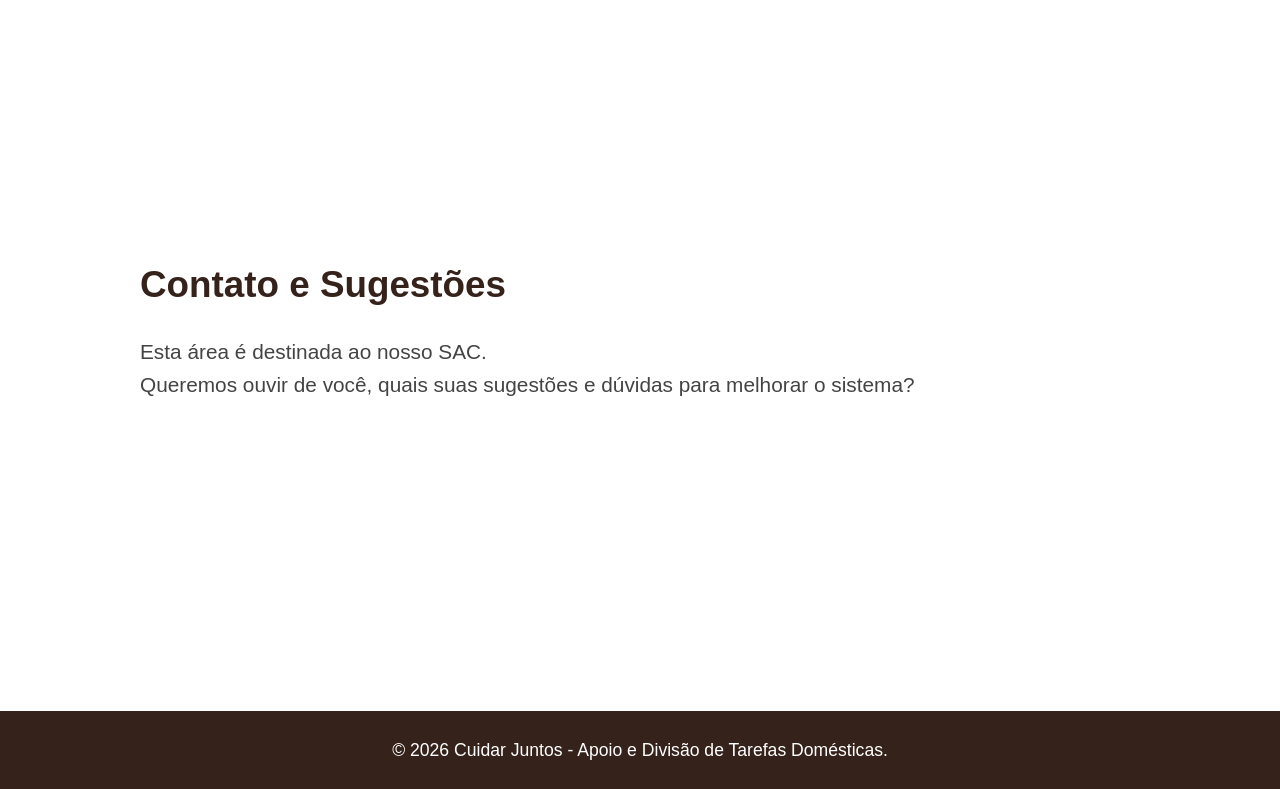
==== commit cf3e1d8b: "Ajusta proporção hero, remove controles nativos do vídeo e adiciona play/pause customizado" ====
--- a/index.html
+++ b/index.html
@@ -1,135 +1,180 @@
 <!DOCTYPE html>
 <html lang="pt-BR">
+  <head>
+    <meta charset="UTF-8" />
+    <meta name="viewport" content="width=device-width, initial-scale=1.0" />
+    <title>Organizador Doméstico - Início</title>
+    <link rel="icon" href="fotoevideo/Logo.png" />
+    <link rel="stylesheet" href="style-index.css" />
+    <link
+      rel="stylesheet"
+      href="https://cdnjs.cloudflare.com/ajax/libs/font-awesome/6.5.2/css/all.min.css"
+    />
+  </head>
 
-<head>
-  <meta charset="UTF-8" />
-  <meta name="viewport" content="width=device-width, initial-scale=1.0" />
-  <title>Organizador Doméstico - Início</title>
-  <link rel="icon"
-    href="fotoevideo/Logo.png"/>
-  <link rel="stylesheet" href="style-index.css" />
-  <link rel="stylesheet" href="https://cdnjs.cloudflare.com/ajax/libs/font-awesome/6.5.2/css/all.min.css">
-</head>
+  <body>
+    <!-- MENU DE NAVEGAÇÃO FIXO -->
+    <header class="navbar">
+      <div class="logo">
+        <img src="fotoevideo/Logo.png" alt="Logo Por Trás da Casa" />
+        <h1>Por Trás <span>da Casa</span></h1>
+      </div>
+      <nav>
+        <ul class="nav-links">
+          <li><a href="#tarefas">Tarefas</a></li>
+          <li><a href="#informativo">informativo</a></li>
+          <li><a href="#cursos">Cursos</a></li>
+          <li><a href="#sobre">Sobre Nós</a></li>
+          <li><a href="#contato">Contato</a></li>
+          <li>
+            <a href="login.html" class="btn-nav-login">
+              <i class="fa-solid fa-user"></i>
+              Login / Entrar
+            </a>
+          </li>
+        </ul>
+      </nav>
+    </header>
 
-<body>
-  <!-- MENU DE NAVEGAÇÃO FIXO -->
-  <header class="navbar">
-    <div class="logo">
-      <img src="fotoevideo/Logo.png" alt="Logo Por Trás da Casa">
-      <h1>Por Trás <span>da Casa</span></h1>
-    </div>
-    <nav>
-      <ul class="nav-links">
-        <li><a href="#tarefas">Tarefas</a></li>
-        <li><a href="#informativo">informativo</a></li>
-        <li><a href="#cursos">Cursos</a></li>
-        <li><a href="#sobre">Sobre Nós</a></li>
-        <li><a href="#contato">Contato</a></li>
-        <li><a href="login.html" class="btn-nav-login">
-            <i class="fa-solid fa-user"></i>
-            Login / Entrar
-          </a></li>
-      </ul>
-    </nav>
-  </header>
+    <main>
+      <!-- 1. SEÇÃO PRINCIPAL (HERO / TAREFAS) -->
+      <section id="tarefas" class="section hero-section">
+        <div class="hero-content">
+          <div class="hero-text">
+            <h2>Divisão Justa de Tarefas Domésticas</h2>
+            <p class="hero-subtitle">
+              Crie uma rotina equilibrada onde toda a família colabora no dia a
+              dia.
+            </p>
+            <a href="DivisorDeTarefas.html" class="btn btn-hero"
+              >Criar Divisão de Tarefas</a>
+          </div>
+          <div class="hero-image">
+            <div class="video-wrapper" id="videoWrapper">
+              <video loop id="heroVideo" playsinline>
+                <source src="./fotoevideo/videobrenda (1).mp4" type="video/mp4" />
+              </video>
+              <div class="icon-overlay" id="iconOverlay">
+                <i class="fa-solid fa-play"></i>
+              </div>
+            </div>
+          </div>
+          </div>
+      </section>
 
-  <main>
-    <!-- 1. SEÇÃO PRINCIPAL (HERO / TAREFAS) -->
-    <section id="tarefas" class="section hero-section">
-      <div class="hero-content">
-        <div class="hero-text">
-          <h2>Divisão Justa de Tarefas Domésticas</h2>
-          <p class="hero-subtitle">
-            Crie uma rotina equilibrada onde toda a família colabora no dia a dia.
+      <!-- 1.5 SEÇÃO INFORMATIVA -->
+      <section id="informativo" class="section informativo-section">
+        <div class="section-container">
+          <h2>O Trabalho que ninguém vê</h2>
+          <p class="placeholder-text">
+            Enquanto o dia termina para alguns, para outras pessoas o trabalho
+            continua. Limpar a casa, preparar a comida, lavar roupas, cuidar dos
+            filhos e organizar a rotina também consome horas do dia — mas esse
+            esforço muitas vezes passa despercebido e não recebe remuneração.
+            Você ja se perguntou quanto tempo da sua vida é gasto mantendo uma
+            casa funcionando?
           </p>
-          <a href="DivisorDeTarefas.html" class="btn btn-hero">Criar Divisão de Tarefas</a>
-        </div>
-        <div class="hero-image">
-          <video loop controls width="100%">
-            <source src="./fotoevideo/VideoEntrevista.mp4" type="video/mp4" />
-          </video>
-        </div>
-      </div>
-    </section>
 
-    <!-- 1.5 SEÇÃO INFORMATIVA -->
-    <section id="informativo" class="section informativo-section">
-      <div class="section-container">
-        <h2>O Trabalho que ninguém vê</h2>
-        <p class="placeholder-text">
-          Enquanto o dia termina para alguns, para outras pessoas o trabalho
-          continua. Limpar a casa, preparar a comida, lavar roupas, cuidar dos
-          filhos e organizar a rotina também consome horas do dia — mas esse
-          esforço muitas vezes passa despercebido e não recebe remuneração.
-          Você ja se perguntou quanto tempo da sua vida é gasto mantendo uma
-          casa funcionando?
-        </p>
-
-        <div class="informativo-action">
-          <a href="evidencias.html" class="btn btn-hero">Clique aqui e descubra</a>
-        </div>
-      </div>
-    </section>
-
-    <!-- 2. SEÇÃO DE CURSOS -->
-    <section id="cursos" class="section cursos-section">
-      <div class="section-container">
-        <h2>Cursos Profissionalizantes</h2>
-        <p class="section-intro">
-          Capacitação e novos conhecimentos ao seu alcance: aprenda Inglês
-          Básico e outros cursos para fortalecer sua autonomia.
-        </p>
-
-        <div class="cursos-cards">
-          <div class="card">
-            <h3>Inglês Básico</h3>
-            <p>
-              Aprenda expressões do dia a dia de forma simples, prática e no
-              seu tempo.
-            </p>
-          </div>
-          <div class="card">
-            <h3>Outras Capacitações</h3>
-            <p>
-              Conteúdos focados no seu desenvolvimento pessoal e profissional.
-            </p>
+          <div class="informativo-action">
+            <a href="evidencias.html" class="btn btn-hero"
+              >Clique aqui e descubra</a
+            >
           </div>
         </div>
+      </section>
 
-        <div class="cursos-action">
-          <a href="cursos.html" class="btn btn-secondary">Acessar Área de Cursos</a>
+      <!-- 2. SEÇÃO DE CURSOS -->
+      <section id="cursos" class="section cursos-section">
+        <div class="section-container">
+          <h2>Cursos Profissionalizantes</h2>
+          <p class="section-intro">
+            Capacitação e novos conhecimentos ao seu alcance: aprenda Inglês
+            Básico e outros cursos para fortalecer sua autonomia.
+          </p>
+
+          <div class="cursos-cards">
+            <div class="card">
+              <h3>Inglês Básico</h3>
+              <p>
+                Aprenda expressões do dia a dia de forma simples, prática e no
+                seu tempo.
+              </p>
+            </div>
+            <div class="card">
+              <h3>Outras Capacitações</h3>
+              <p>
+                Conteúdos focados no seu desenvolvimento pessoal e profissional.
+              </p>
+            </div>
+          </div>
+
+          <div class="cursos-action">
+            <a href="cursos.html" class="btn btn-secondary"
+              >Acessar Área de Cursos</a
+            >
+          </div>
         </div>
-      </div>
-    </section>
+      </section>
 
-    <!-- 3. SEÇÃO SOBRE NÓS -->
-    <section id="sobre" class="section sobre-section">
-      <div class="section-container">
-        <h2>Sobre Nós</h2>
-        <p class="placeholder-text">
-          Somos um grupo de estudantes filantropos que relizando estudos e nossas vivências, decidimos colocar em
-          prática uma ação beneficente de conscientização através deste blog para auxiliar pessoas na divisão de tarefas
-          domésticas.
-        </p>
-      </div>
-    </section>
+      <!-- 3. SEÇÃO SOBRE NÓS -->
+      <section id="sobre" class="section sobre-section">
+        <div class="section-container">
+          <h2>Sobre Nós</h2>
+          <p class="placeholder-text">
+            Somos um grupo de estudantes filantropos que relizando estudos e
+            nossas vivências, decidimos colocar em prática uma ação beneficente
+            de conscientização através deste blog para auxiliar pessoas na
+            divisão de tarefas domésticas.
+          </p>
+        </div>
+      </section>
 
-    <!-- 4. SEÇÃO CONTATO -->
-    <section id="contato" class="section contato-section">
-      <div class="section-container">
-        <h2>Contato e Sugestões</h2>
-        <p class="placeholder-text">
-          Esta área é destinada ao nosso SAC.
-          <br>
-          Queremos ouvir de você, quais suas sugestões e dúvidas para melhorar o sistema?
-        </p>
-      </div>
-    </section>
-  </main>
+      <!-- 4. SEÇÃO CONTATO -->
+      <section id="contato" class="section contato-section">
+        <div class="section-container">
+          <h2>Contato e Sugestões</h2>
+          <p class="placeholder-text">
+            Esta área é destinada ao nosso SAC.
+            <br />
+            Queremos ouvir de você, quais suas sugestões e dúvidas para melhorar
+            o sistema?
+          </p>
+        </div>
+      </section>
+    </main>
 
-  <footer>
-    <p>&copy; 2026 Cuidar Juntos - Apoio e Divisão de Tarefas Domésticas.</p>
-  </footer>
-</body>
+    <footer>
+      <p>&copy; 2026 Cuidar Juntos - Apoio e Divisão de Tarefas Domésticas.</p>
+    </footer>
 
-</html>+    <script>
+      const wrapper = document.getElementById('videoWrapper');
+      const video = document.getElementById('heroVideo');
+      const overlay = document.getElementById('iconOverlay');
+      const icon = overlay.querySelector('i');
+    
+      let hideTimeout;
+    
+      function showIconBriefly() {
+        clearTimeout(hideTimeout);
+        overlay.classList.remove('hidden');
+        hideTimeout = setTimeout(() => {
+          overlay.classList.add('hidden');
+        }, 900); // some depois de ~0.9s
+      }
+    
+      wrapper.addEventListener('click', () => {
+        if (video.paused) {
+          video.play();
+          icon.classList.remove('fa-play');
+          icon.classList.add('fa-pause');
+        } else {
+          video.pause();
+          icon.classList.remove('fa-pause');
+          icon.classList.add('fa-play');
+        }
+        showIconBriefly();
+      });
+    </script>
+  </body>
+</html>
--- a/style-index.css
+++ b/style-index.css
@@ -3,7 +3,8 @@
   margin: 0;
   padding: 0;
   box-sizing: border-box;
-  font-family: "Verdana", Geneva, sans-serif; /* Fonte exigida */
+  font-family: "Verdana", Geneva, sans-serif;
+  /* Fonte exigida */
 }
 
 /* Rolagem suave para o menu interno funcionar deslizando */
@@ -14,7 +15,8 @@
 body {
   background-color: #f8f9fa;
   color: #111111;
-  font-size: 1.15rem; /* Tamanho base maior para legibilidade */
+  font-size: 1.15rem;
+  /* Tamanho base maior para legibilidade */
   line-height: 1.6;
   overflow-x: hidden;
 
@@ -115,7 +117,8 @@
 
 /* ESTRUTURA DAS SEÇÕES */
 .section {
-  min-height: 85vh; /* Ocupa quase a tela inteira */
+  min-height: 85vh;
+  /* Ocupa quase a tela inteira */
   padding: clamp(48px, 8vw, 60px) clamp(20px, 5vw, 40px);
   display: flex;
   align-items: center;
@@ -152,7 +155,7 @@
 }
 
 .hero-text {
-  flex: 1;
+  flex: 6.5;
 }
 
 .hero-text h2 {
@@ -167,18 +170,64 @@
 }
 
 .hero-image {
-  flex: 1;
+  flex: 3.5;
 }
 
 .hero-image video {
   width: 100%;
-  aspect-ratio: 16 / 10;
-  height: auto;
-  object-fit: cover; /* Mantém o vídeo preenchendo a área sem distorcer */
+  aspect-ratio: 9 / 16;
+  max-height: 65vh; /* evita que o vídeo estoure a tela em telas altas */
+  object-fit: cover;
   border-radius: 16px;
   box-shadow: 0px 8px 24px rgba(0, 0, 0, 0.12);
   display: block;
-}
+  margin: 0 auto; /* centraliza dentro da coluna de 30% */
+}
+
+/* cu */
+
+.video-wrapper {
+  position: relative;
+  width: 100%;
+  cursor: pointer;
+}
+
+.hero-image video {
+  width: 100%;
+  aspect-ratio: 9 / 16;
+  max-height: 65vh;
+  object-fit: cover;
+  border-radius: 16px;
+  box-shadow: 0px 8px 24px rgba(0, 0, 0, 0.12);
+  display: block;
+  margin: 0 auto;
+}
+
+.icon-overlay {
+  position: absolute;
+  top: 50%;
+  left: 50%;
+  transform: translate(-50%, -50%) scale(0.8);
+  width: 64px;
+  height: 64px;
+  border-radius: 50%;
+  background-color: rgba(0, 0, 0, 0.55);
+  color: #ffffff;
+  font-size: 1.5rem;
+  display: flex;
+  align-items: center;
+  justify-content: center;
+  opacity: 1;
+  transition: opacity 0.4s ease, transform 0.3s ease;
+  pointer-events: none; /* clique passa direto pro wrapper */
+}
+
+.icon-overlay.hidden {
+  opacity: 0;
+  transform: translate(-50%, -50%) scale(1.1);
+}
+
+/* cu */
 
 /* 1.5. SEÇÃO INFORMATIVA */
 .informativo-section {
@@ -186,7 +235,8 @@
 }
 
 .informativo-section p {
-  white-space: pre-line; /* Preserva as quebras de linha do texto */
+  white-space: pre-line;
+  /* Preserva as quebras de linha do texto */
   margin-bottom: 30px;
 }
 
@@ -314,6 +364,16 @@
     flex-direction: column;
   }
 
+  .hero-text,
+  .hero-image {
+    flex: 1; /* reseta pra 100% cada, empilhados */
+    width: 100%;
+  }
+
+  .hero-image video {
+    max-height: 50vh; /* menos espaço vertical no celular */
+  }
+
   .cursos-cards {
     flex-direction: column;
   }
@@ -414,3 +474,417 @@
     font-size: 0.95rem;
   }
 }
+
+.info-impressao {
+  display: none;
+}
+
+.observacoes-impressao {
+  display: none;
+}
+
+.conferencia-impressao {
+  display: none;
+}
+
+.btn-imprimir {
+    display: inline-flex;
+    align-items: center;
+    justify-content: center;
+    gap: 8px;
+
+    margin-top: 15px;
+    padding: 10px 18px;
+
+    background-color: #f5c400;
+    color: #111111;
+
+    border: none;
+    border-radius: 8px;
+
+    font-family: "Verdana", Geneva, sans-serif;
+    font-size: 0.95rem;
+    font-weight: bold;
+
+    cursor: pointer;
+
+    box-shadow: 0 3px 6px rgba(0, 0, 0, 0.15);
+
+    transition:
+        background-color 0.2s ease,
+        transform 0.2s ease,
+        box-shadow 0.2s ease;
+}
+
+.btn-imprimir i {
+    font-size: 1rem;
+}
+
+.btn-imprimir:hover {
+    background-color: #ffd633;
+
+    transform: translateY(-2px);
+
+    box-shadow: 0 5px 10px rgba(0, 0, 0, 0.18);
+}
+
+.btn-imprimir:active {
+    transform: translateY(0);
+
+    box-shadow: 0 2px 4px rgba(0, 0, 0, 0.15);
+}
+
+.btn-imprimir:focus-visible {
+    outline: 3px solid rgba(245, 196, 0, 0.35);
+    outline-offset: 3px;
+}
+
+@media print {
+
+  @page {
+    size: A4 landscape;
+    margin: 0.5cm;
+  }
+
+  html,
+  body {
+    margin: 0 !important;
+    padding: 0 !important;
+    width: 100% !important;
+    height: auto !important;
+    min-height: 0 !important;
+    background: #ffffff !important;
+    overflow: visible !important;
+  }
+
+  /* =====================================
+       ESCONDE ELEMENTOS DESNECESSÁRIOS
+       ===================================== */
+
+  .navbar,
+  footer,
+  .btn-imprimir,
+  .btn-voltar,
+  .acoes-final,
+  .dica-tarefas,
+  .breadcrumb {
+    display: none !important;
+  }
+
+  /* =====================================
+       ÁREA DA IMPRESSÃO
+       ===================================== */
+
+  #blocoFinal {
+    display: block !important;
+
+    position: static !important;
+
+    width: 100% !important;
+    height: auto !important;
+    min-height: 0 !important;
+
+    margin: 0 !important;
+    padding: 0 !important;
+
+    background: #ffffff !important;
+    overflow: visible !important;
+  }
+
+  /* =====================================
+   CABEÇALHO DE IMPRESSÃO
+   ===================================== */
+
+  .cabecalho-tarefas {
+    display: block !important;
+
+    width: 100% !important;
+
+    margin: 0 0 8px 0 !important;
+    padding: 0 0 6px 0 !important;
+
+    border-bottom: 2px solid #000 !important;
+  }
+
+  .cabecalho-tarefas h2 {
+    margin: 0 0 3px 0 !important;
+
+    font-size: 16px !important;
+    line-height: 1.2 !important;
+
+    color: #000 !important;
+  }
+
+  .cabecalho-tarefas p {
+    margin: 0 !important;
+
+    font-size: 9px !important;
+    line-height: 1.2 !important;
+
+    color: #000 !important;
+  }
+
+  /* =====================================
+       CONTAINER DA TABELA
+       ===================================== */
+
+  .tabela-container {
+    width: 100% !important;
+
+    height: auto !important;
+    min-height: 0 !important;
+
+    margin: 0 !important;
+    padding: 0 !important;
+
+    border: none !important;
+    box-shadow: none !important;
+
+    background: #ffffff !important;
+
+    overflow: visible !important;
+  }
+
+  .tabela-header {
+    display: block !important;
+
+    width: 100% !important;
+
+    margin: 0 0 5px 0 !important;
+    padding: 0 !important;
+
+    background: white !important;
+
+    border: none !important;
+
+    font-size: 11px !important;
+    font-weight: bold !important;
+
+    color: #000 !important;
+  }
+
+  .tabela-header i {
+    display: none !important;
+  }
+
+  .tabela-scroll {
+    display: block !important;
+
+    width: 100% !important;
+
+    height: auto !important;
+    min-height: 0 !important;
+    max-height: none !important;
+
+    margin: 0 !important;
+    padding: 0 !important;
+
+    overflow: visible !important;
+  }
+
+  /* =====================================
+       TABELA
+       ===================================== */
+
+  #tabelaEscala {
+    width: 100% !important;
+
+    height: auto !important;
+
+    margin: 0 !important;
+    padding: 0 !important;
+
+    border-collapse: collapse !important;
+    border-spacing: 0 !important;
+
+    table-layout: fixed !important;
+  }
+
+  #tabelaEscala th,
+  #tabelaEscala td {
+    border: 1px solid #000000 !important;
+    background: #fff !important;
+    color: #000 !important;
+
+    /* REDUZ O ESPAÇO VERTICAL */
+    padding: 2px 3px !important;
+
+    font-size: 8px !important;
+    line-height: 1.05 !important;
+    vertical-align: top !important;
+
+    /* Evita quebras desnecessárias */
+    height: auto !important;
+    min-height: 0 !important;
+  }
+
+  #tabelaEscala th {
+    text-align: center !important;
+    font-size: 8.5px !important;
+    font-weight: bold !important;
+
+    padding: 3px 2px !important;
+
+    line-height: 1.05 !important;
+}
+
+  /* Primeira coluna: nomes */
+  #tabelaEscala th:first-child,
+  #tabelaEscala td:first-child {
+    width: 12% !important;
+  }
+
+  /* =====================================
+       PESSOAS
+       ===================================== */
+
+  .pessoa-tabela {
+    display: flex !important;
+
+    align-items: center !important;
+
+    gap: 3px !important;
+  }
+
+  .avatar-pessoa {
+    display: none !important;
+  }
+
+  .nome-pessoa-tabela strong {
+    font-size: 9px !important;
+
+    color: #000 !important;
+
+    font-weight: bold !important;
+  }
+
+  /* =====================================
+       TAREFAS
+       ===================================== */
+
+  .tarefa-card {
+    display: block !important;
+    width: auto !important;
+
+    margin: 1px 0 !important;
+    padding: 2px 3px !important;
+
+    border: 1px solid #000 !important;
+    border-radius: 2px !important;
+
+    background: #fff !important;
+    color: #000 !important;
+    box-shadow: none !important;
+
+    font-size: 7.5px !important;
+    line-height: 1.05 !important;
+
+    min-height: 0 !important;
+}
+
+  .titulo-tarefa {
+    font-size: 7.5px !important;
+    font-weight: normal !important;
+    line-height: 1.05 !important;
+}
+
+  .alerta-duplicada {
+    display: none !important;
+  }
+
+  /* =====================================
+       EVITA QUEBRAS
+       ===================================== */
+
+  #tabelaEscala {
+    page-break-inside: avoid !important;
+    break-inside: avoid !important;
+  }
+
+  #tabelaEscala tr {
+    page-break-inside: avoid !important;
+    break-inside: avoid !important;
+  }
+
+  #tabelaEscala th,
+  #tabelaEscala td {
+    border: 1px solid #000 !important;
+
+    background: #fff !important;
+    color: #000 !important;
+
+    padding: 4px !important;
+
+    font-size: 8.5px !important;
+
+    line-height: 1.2 !important;
+
+    vertical-align: top !important;
+  }
+
+  .info-impressao {
+    display: flex !important;
+
+    width: 100% !important;
+
+    justify-content: flex-start !important;
+
+    gap: 50px !important;
+
+    margin: 5px 0 8px 0 !important;
+
+    padding: 5px 0 !important;
+
+    border-top: 1px solid #000 !important;
+    border-bottom: 1px solid #000 !important;
+
+    font-size: 9px !important;
+
+    color: #000 !important;
+  }
+
+  .campo-impressao {
+    display: flex !important;
+
+    align-items: center !important;
+
+    gap: 4px !important;
+  }
+
+  .linha-preenchimento {
+    white-space: nowrap !important;
+  }
+
+  .observacoes-impressao {
+    display: block !important;
+
+    margin-top: 8px !important;
+
+    font-size: 9px !important;
+
+    color: #000 !important;
+  }
+
+  .observacoes-impressao span {
+    display: block !important;
+
+    margin-top: 5px !important;
+  }
+
+  .conferencia-impressao {
+    display: flex !important;
+
+    justify-content: space-between !important;
+
+    margin-top: 8px !important;
+
+    padding-top: 5px !important;
+
+    border-top: 1px solid #000 !important;
+
+    font-size: 9px !important;
+
+    color: #000 !important;
+  }
+
+}
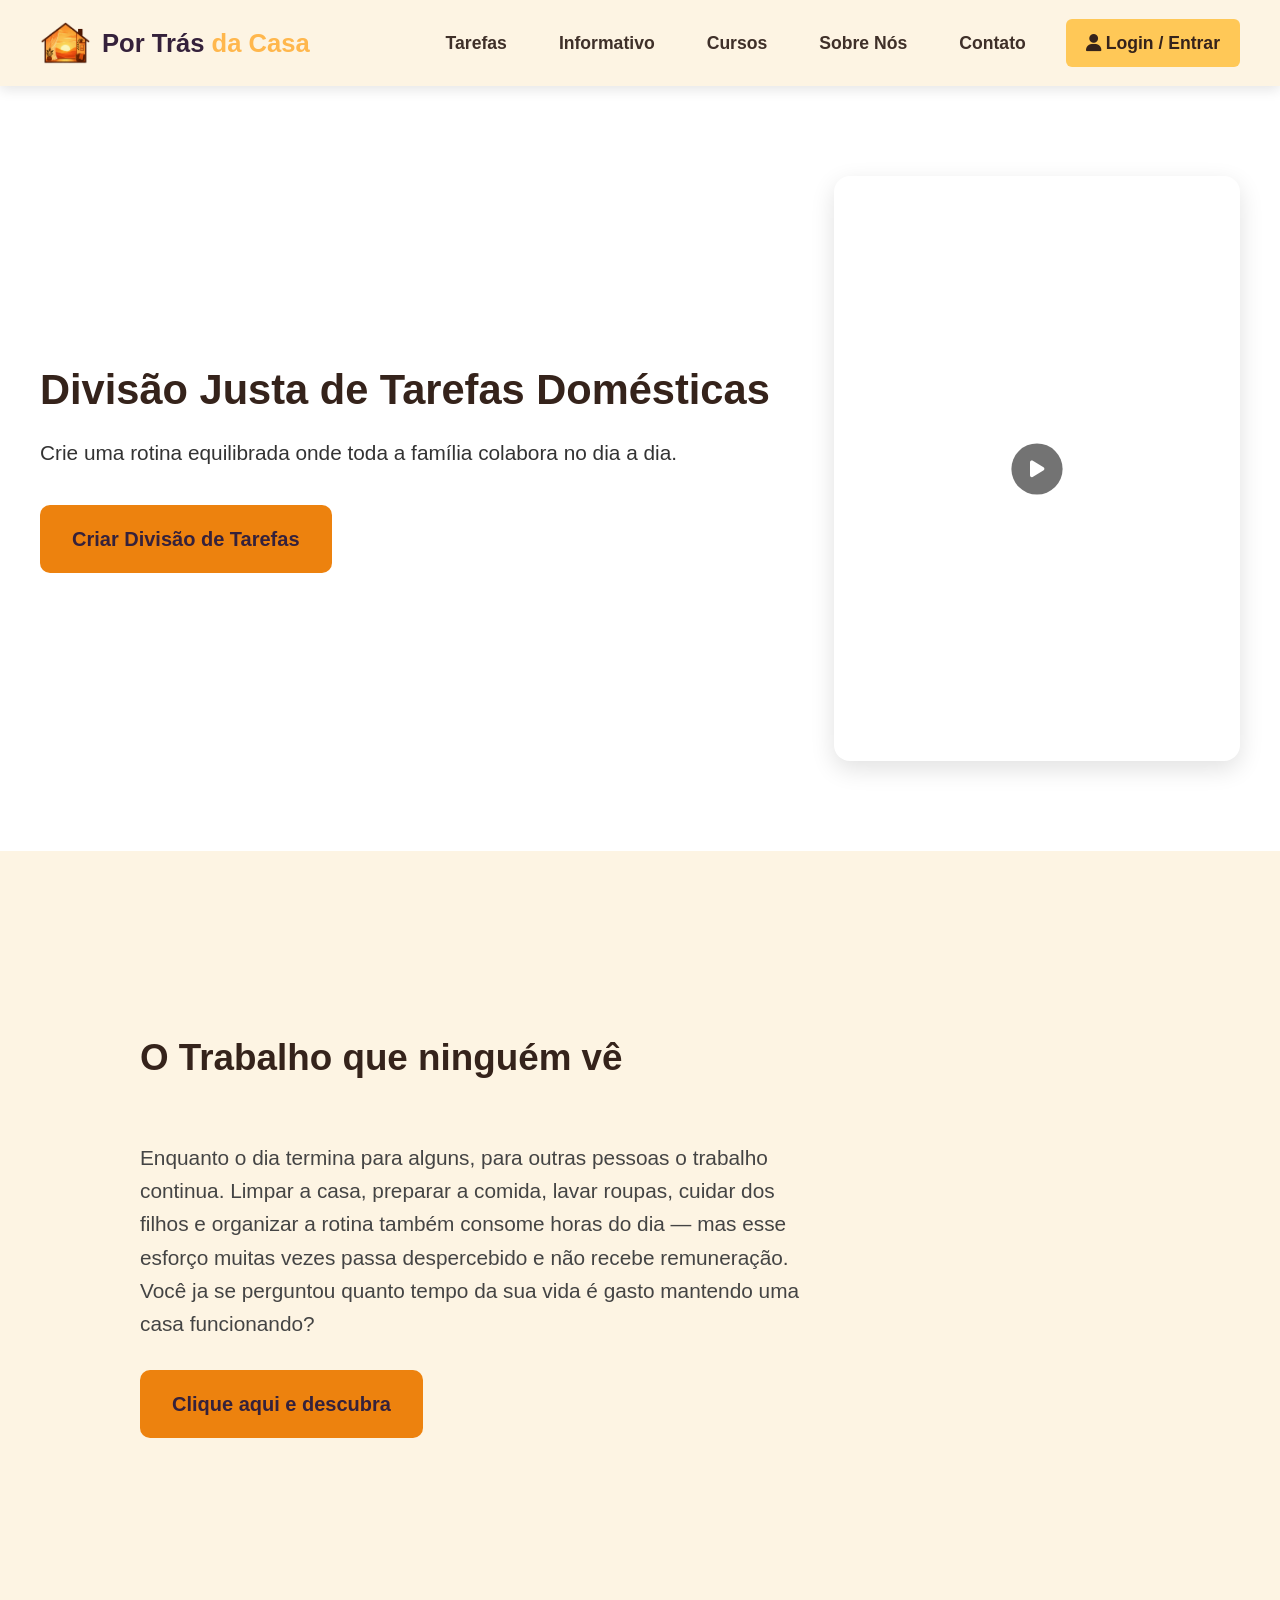
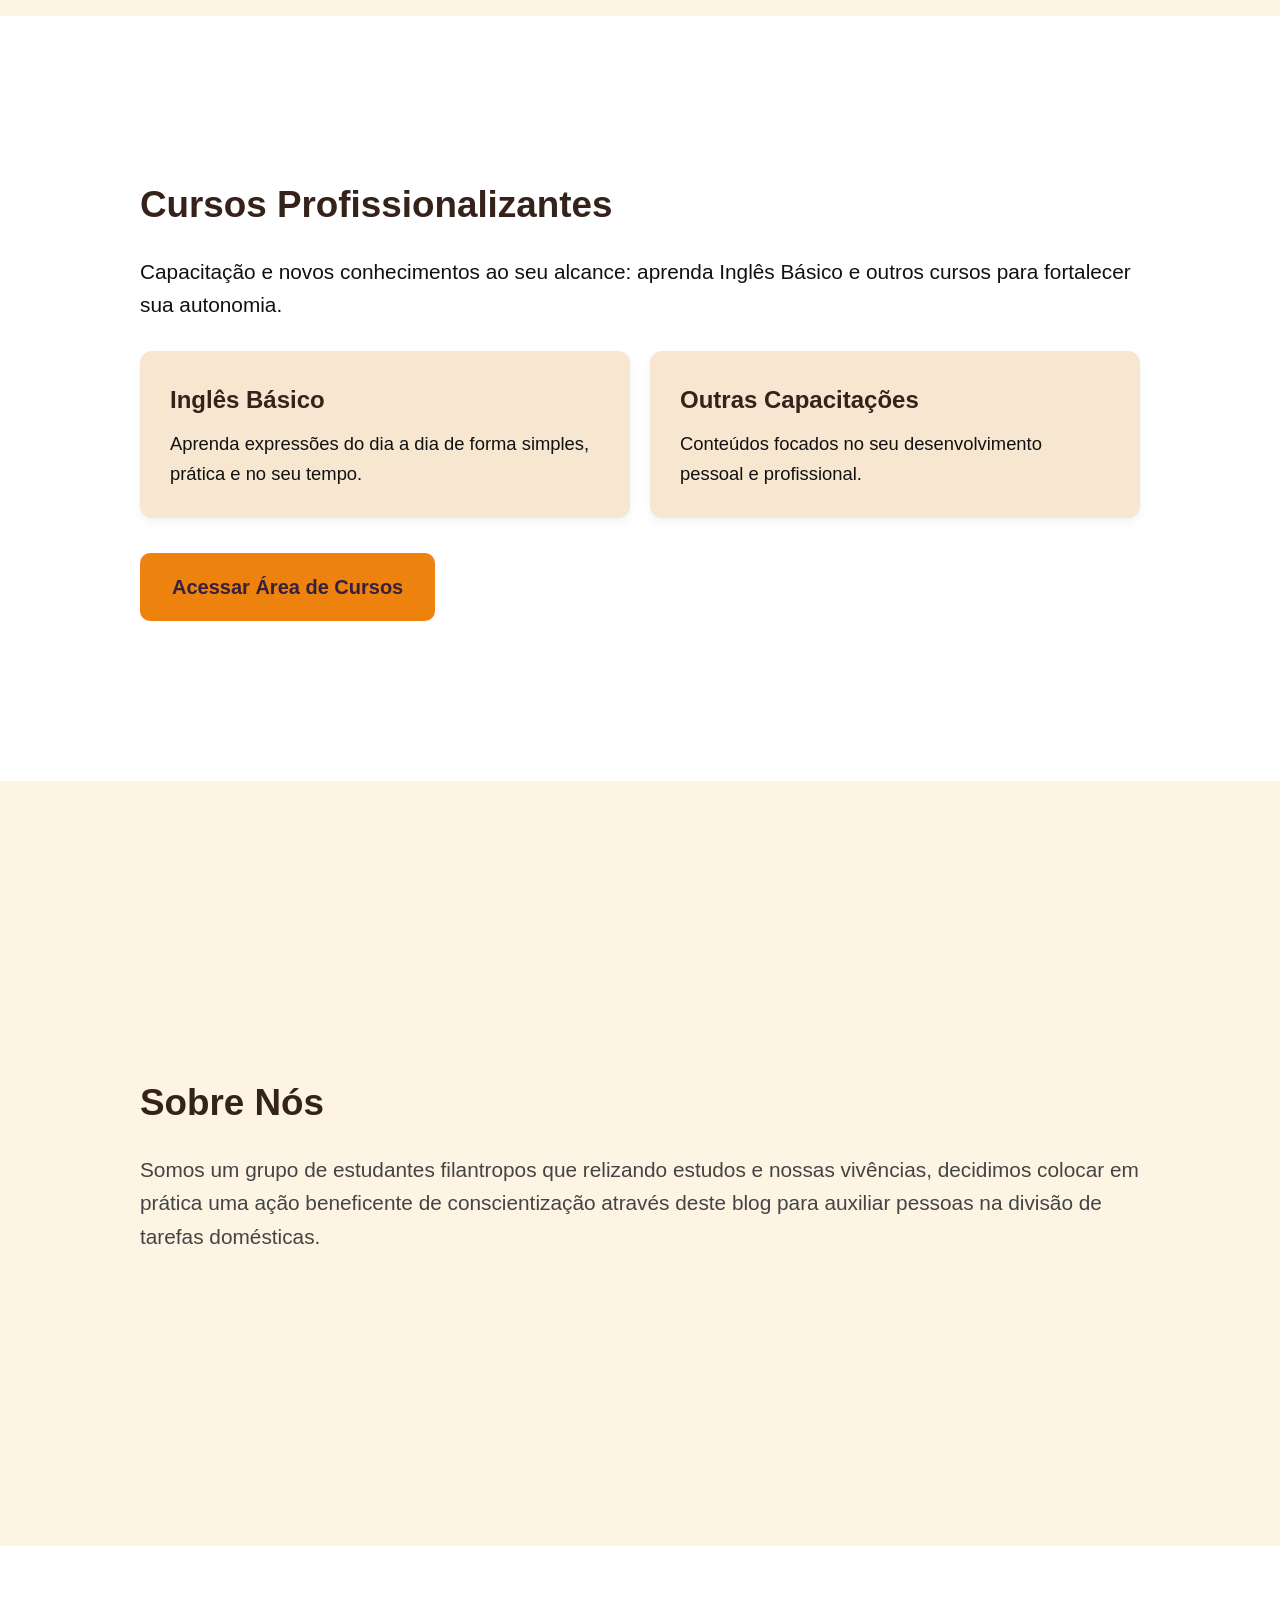
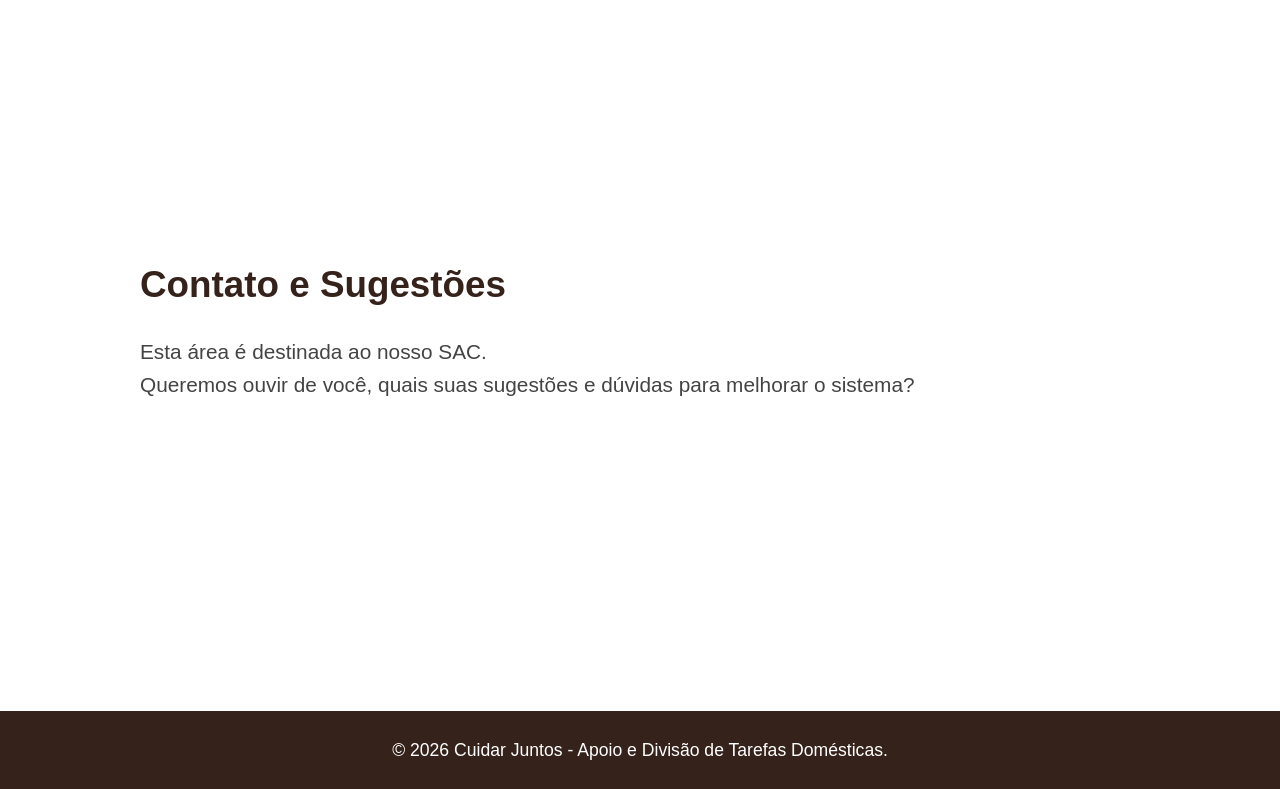
==== commit a873f995: "Fix HTML encoding issues in index.html coloquei o "i" maisuculo no informativo" ====
--- a/index.html
+++ b/index.html
@@ -22,7 +22,7 @@
       <nav>
         <ul class="nav-links">
           <li><a href="#tarefas">Tarefas</a></li>
-          <li><a href="#informativo">informativo</a></li>
+          <li><a href="#informativo">Informativo</a></li>
           <li><a href="#cursos">Cursos</a></li>
           <li><a href="#sobre">Sobre Nós</a></li>
           <li><a href="#contato">Contato</a></li>
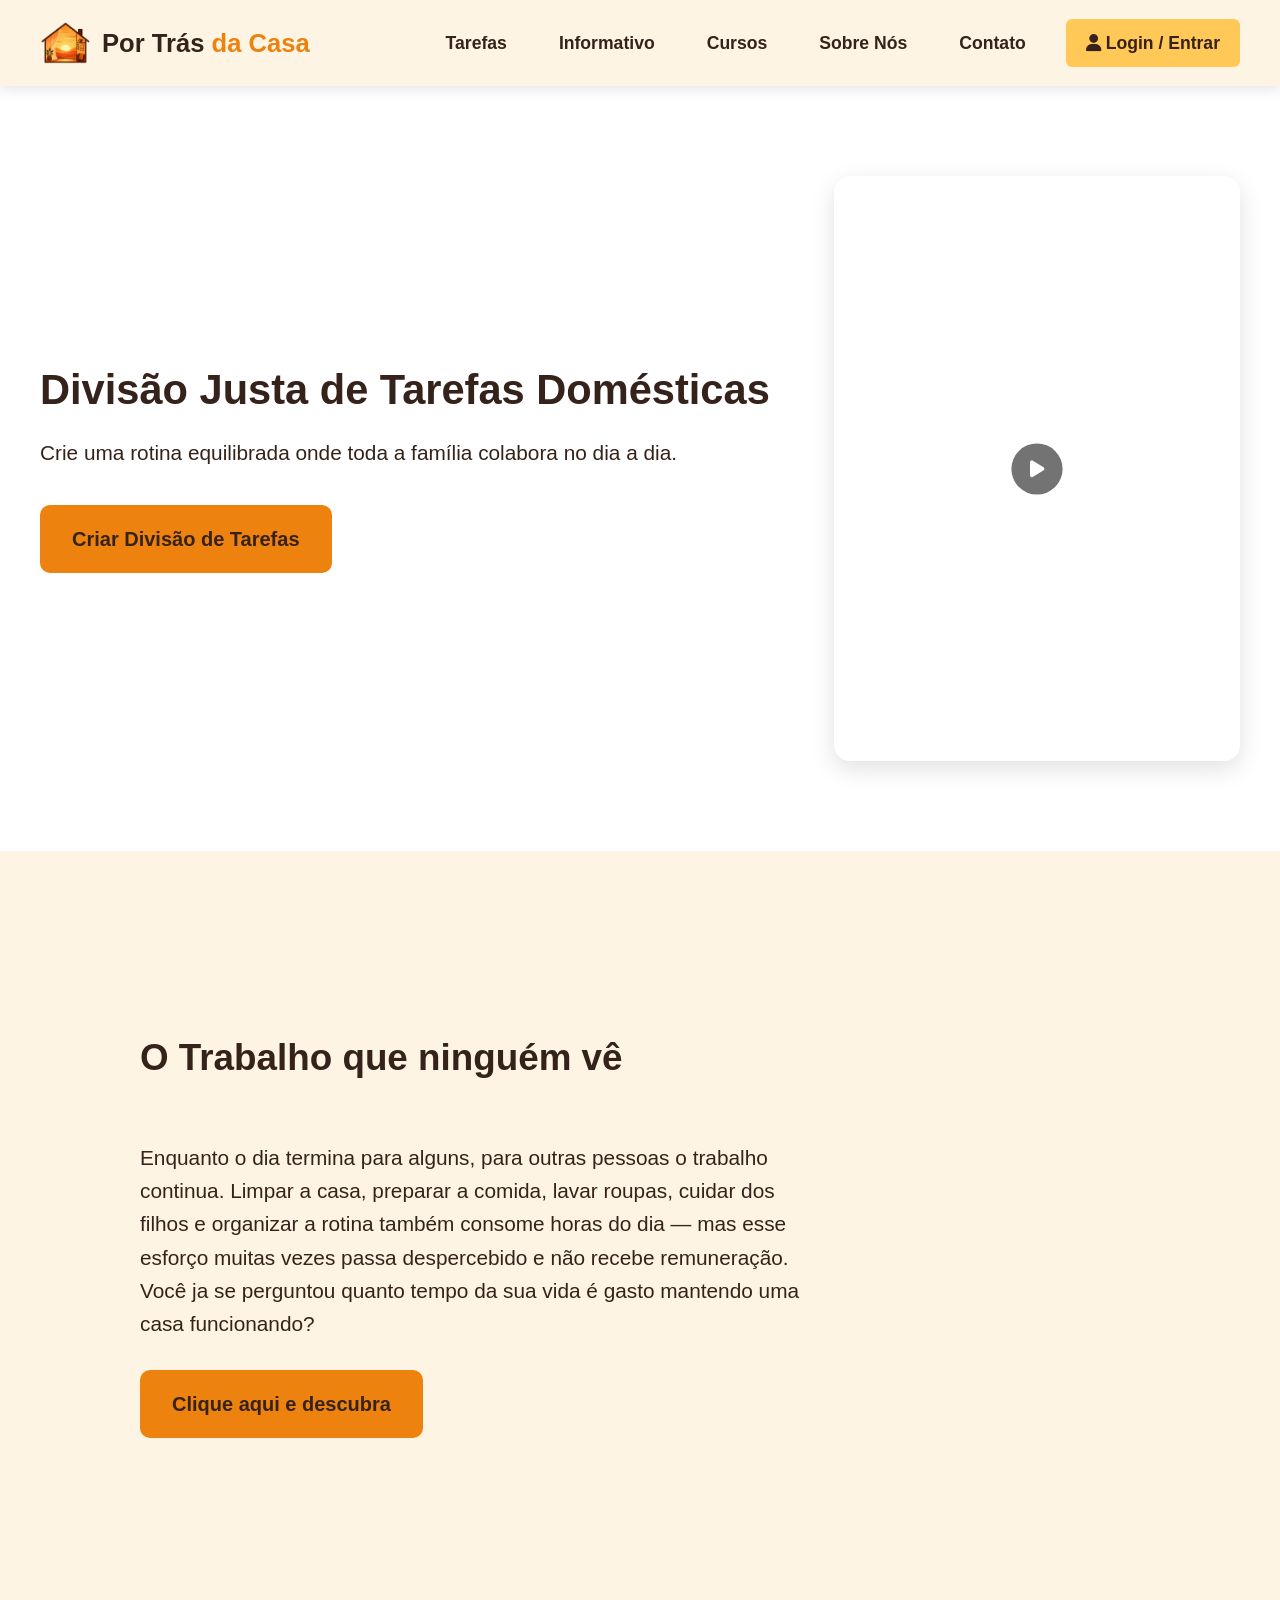
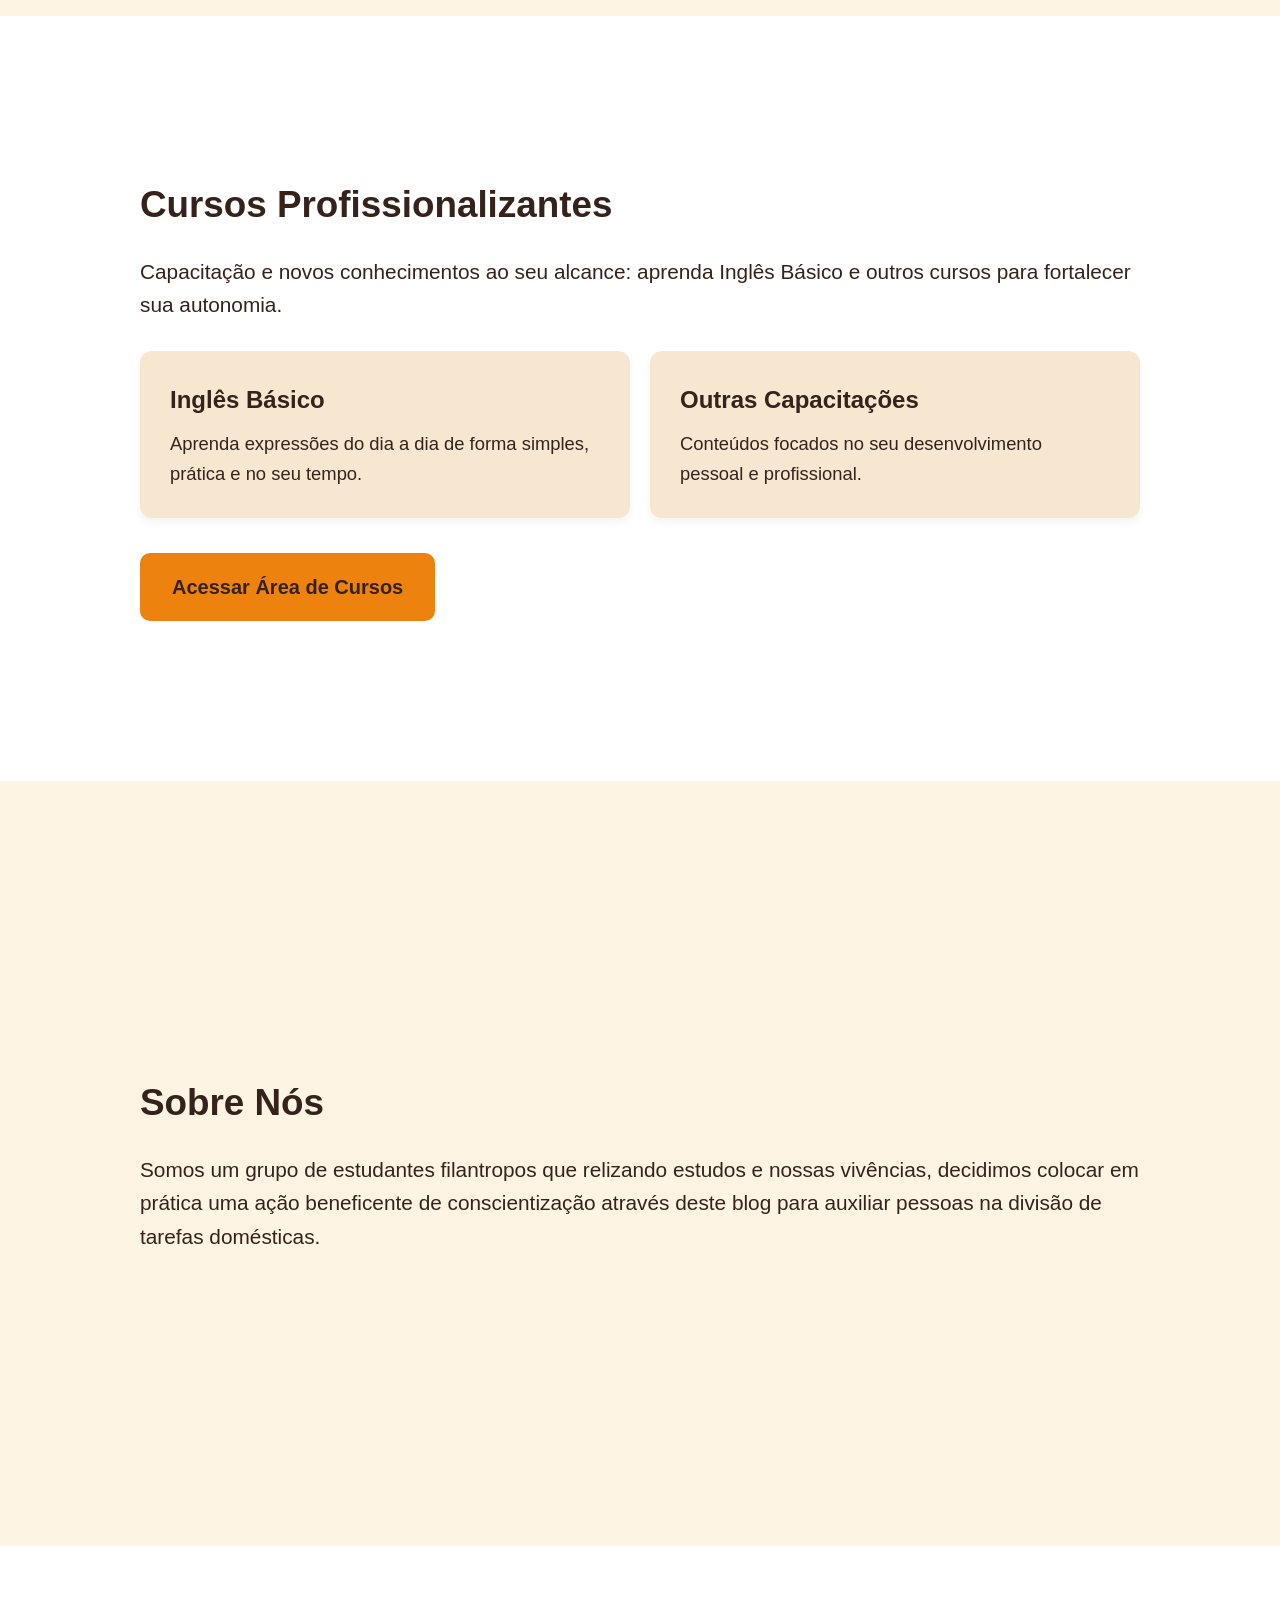
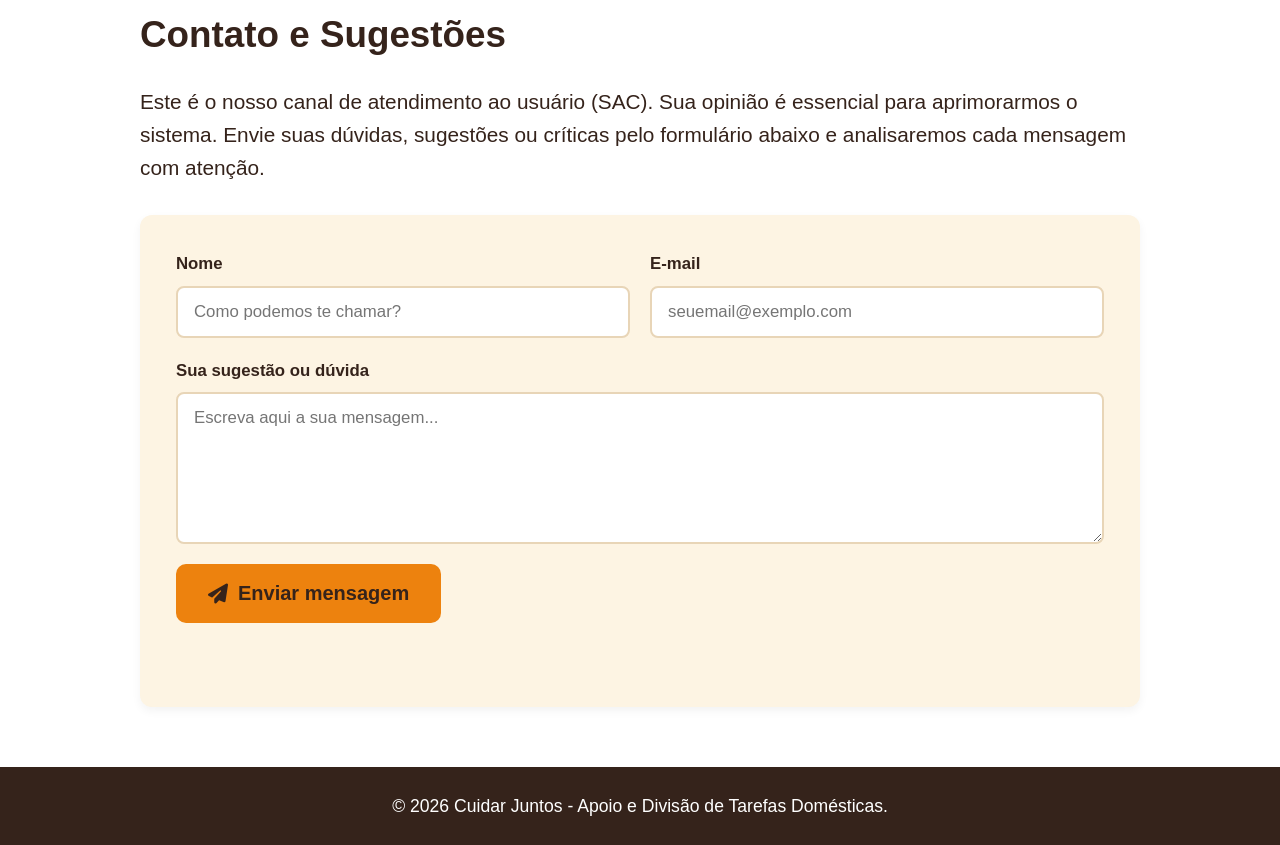
==== commit df9fa0e0: "adição de formulario" ====
--- a/index.html
+++ b/index.html
@@ -47,19 +47,23 @@
               dia.
             </p>
             <a href="DivisorDeTarefas.html" class="btn btn-hero"
-              >Criar Divisão de Tarefas</a>
+              >Criar Divisão de Tarefas</a
+            >
           </div>
           <div class="hero-image">
             <div class="video-wrapper" id="videoWrapper">
               <video loop id="heroVideo" playsinline>
-                <source src="./fotoevideo/videobrenda (1).mp4" type="video/mp4" />
+                <source
+                  src="./fotoevideo/videobrenda (1).mp4"
+                  type="video/mp4"
+                />
               </video>
               <div class="icon-overlay" id="iconOverlay">
                 <i class="fa-solid fa-play"></i>
               </div>
             </div>
           </div>
-          </div>
+        </div>
       </section>
 
       <!-- 1.5 SEÇÃO INFORMATIVA -->
@@ -76,7 +80,7 @@
           </p>
 
           <div class="informativo-action">
-            <a href="evidencias.html" class="btn btn-hero"
+            <a href="informativos.html" class="btn btn-hero"
               >Clique aqui e descubra</a
             >
           </div>
@@ -133,12 +137,76 @@
       <section id="contato" class="section contato-section">
         <div class="section-container">
           <h2>Contato e Sugestões</h2>
-          <p class="placeholder-text">
-            Esta área é destinada ao nosso SAC.
-            <br />
-            Queremos ouvir de você, quais suas sugestões e dúvidas para melhorar
-            o sistema?
-          </p>
+          <p class="placeholder-text contato-intro">
+            Este é o nosso canal de atendimento ao usuário (SAC). Sua opinião é
+            essencial para aprimorarmos o sistema. Envie suas dúvidas, sugestões
+            ou críticas pelo formulário abaixo e analisaremos cada mensagem com
+            atenção.
+          </p>
+
+          <form
+            id="formContato"
+            class="contato-form"
+            action="https://formspree.io/f/xzeddeba"
+            method="POST"
+          >
+            <div class="form-linha">
+              <div class="form-grupo">
+                <label for="contatoNome">Nome</label>
+                <input
+                  type="text"
+                  id="contatoNome"
+                  name="nome"
+                  placeholder="Como podemos te chamar?"
+                  autocomplete="name"
+                  required
+                />
+              </div>
+
+              <div class="form-grupo">
+                <label for="contatoEmail">E-mail</label>
+                <input
+                  type="email"
+                  id="contatoEmail"
+                  name="email"
+                  placeholder="seuemail@exemplo.com"
+                  autocomplete="email"
+                  required
+                />
+              </div>
+            </div>
+
+            <div class="form-grupo">
+              <label for="contatoMensagem">Sua sugestão ou dúvida</label>
+              <textarea
+                id="contatoMensagem"
+                name="mensagem"
+                rows="6"
+                placeholder="Escreva aqui a sua mensagem..."
+                required
+              ></textarea>
+            </div>
+
+            <!-- Campo oculto anti-spam (não remover) -->
+            <input
+              type="text"
+              name="_gotcha"
+              class="campo-oculto"
+              tabindex="-1"
+              autocomplete="off"
+            />
+
+            <button type="submit" class="btn btn-hero btn-enviar">
+              <i class="fa-solid fa-paper-plane"></i> Enviar mensagem
+            </button>
+
+            <p
+              id="contatoStatus"
+              class="form-status"
+              role="status"
+              aria-live="polite"
+            ></p>
+          </form>
         </div>
       </section>
     </main>
@@ -148,32 +216,68 @@
     </footer>
 
     <script>
-      const wrapper = document.getElementById('videoWrapper');
-      const video = document.getElementById('heroVideo');
-      const overlay = document.getElementById('iconOverlay');
-      const icon = overlay.querySelector('i');
-    
+      const wrapper = document.getElementById("videoWrapper");
+      const video = document.getElementById("heroVideo");
+      const overlay = document.getElementById("iconOverlay");
+      const icon = overlay.querySelector("i");
+
       let hideTimeout;
-    
+
       function showIconBriefly() {
         clearTimeout(hideTimeout);
-        overlay.classList.remove('hidden');
+        overlay.classList.remove("hidden");
         hideTimeout = setTimeout(() => {
-          overlay.classList.add('hidden');
+          overlay.classList.add("hidden");
         }, 900); // some depois de ~0.9s
       }
-    
-      wrapper.addEventListener('click', () => {
+
+      wrapper.addEventListener("click", () => {
         if (video.paused) {
           video.play();
-          icon.classList.remove('fa-play');
-          icon.classList.add('fa-pause');
+          icon.classList.remove("fa-play");
+          icon.classList.add("fa-pause");
         } else {
           video.pause();
-          icon.classList.remove('fa-pause');
-          icon.classList.add('fa-play');
+          icon.classList.remove("fa-pause");
+          icon.classList.add("fa-play");
         }
         showIconBriefly();
+      });
+
+      // ===== FORMULÁRIO DE CONTATO (Formspree) =====
+      const formContato = document.getElementById("formContato");
+      const statusContato = document.getElementById("contatoStatus");
+
+      formContato.addEventListener("submit", async (e) => {
+        e.preventDefault();
+        const botao = formContato.querySelector('button[type="submit"]');
+
+        botao.disabled = true;
+        statusContato.className = "form-status";
+        statusContato.textContent = "Enviando...";
+
+        try {
+          const resposta = await fetch(formContato.action, {
+            method: "POST",
+            body: new FormData(formContato),
+            headers: { Accept: "application/json" },
+          });
+
+          if (resposta.ok) {
+            formContato.reset();
+            statusContato.classList.add("sucesso");
+            statusContato.textContent =
+              "Mensagem enviada com sucesso! Obrigado pelo seu contato.";
+          } else {
+            throw new Error("Falha no envio");
+          }
+        } catch (erro) {
+          statusContato.classList.add("erro");
+          statusContato.textContent =
+            "Não foi possível enviar agora. Tente novamente em instantes.";
+        } finally {
+          botao.disabled = false;
+        }
       });
     </script>
   </body>
--- a/style-index.css
+++ b/style-index.css
@@ -14,7 +14,7 @@
 
 body {
   background-color: #f8f9fa;
-  color: #111111;
+  color: #35231b;
   font-size: 1.15rem;
   /* Tamanho base maior para legibilidade */
   line-height: 1.6;
@@ -27,7 +27,8 @@
 
 button,
 a,
-input {
+input,
+textarea {
   cursor: url("https://api.iconify.design/lucide:mouse-pointer-2.svg?color=black&width=32&height=32"),
     auto !important;
 }
@@ -36,7 +37,7 @@
 .navbar {
   position: sticky;
   top: 0;
-  background-color: #FDF4E3;
+  background-color: #fdf4e3;
   display: flex;
   justify-content: space-between;
   align-items: center;
@@ -59,11 +60,11 @@
 
 .logo h1 {
   font-size: 1.6rem;
-  color: #35213B;
+  color: #35231b;
 }
 
 .logo h1 span {
-  color: #FFB74D;
+  color: #ed820e;
 }
 
 .nav-links {
@@ -81,7 +82,7 @@
 .nav-links a {
   display: block;
   text-decoration: none;
-  color: #3F3029;
+  color: #35231b;
   font-weight: bold;
   font-size: 1.1rem;
   padding: 8px 12px;
@@ -92,13 +93,13 @@
 
 .nav-links a:hover,
 .nav-links a:focus {
-  color: #fdb524;
+  color: #ed820e;
   background-color: #e9ecef;
 }
 
 .btn-nav-login {
-  background-color: #FFC857;
-  color: #35231B !important;
+  background-color: #ffc857;
+  color: #35231b !important;
   padding: 10px 20px !important;
   border-radius: 8px;
   display: flex;
@@ -112,7 +113,7 @@
 }
 
 .btn-nav-login:hover {
-  background-color: #ED820E !important;
+  background-color: #ed820e !important;
 }
 
 /* ESTRUTURA DAS SEÇÕES */
@@ -133,12 +134,12 @@
 .section h2 {
   font-size: clamp(1.8rem, 5vw, 2.3rem);
   margin-bottom: 20px;
-  color: #35231B;
+  color: #35231b;
 }
 
 .placeholder-text {
   font-size: clamp(1.05rem, 3vw, 1.3rem);
-  color: #444444;
+  color: #35231b;
 }
 
 /* 1. SEÇÃO HERO / TAREFAS */
@@ -165,26 +166,13 @@
 
 .hero-subtitle {
   font-size: clamp(1.05rem, 3vw, 1.3rem);
-  color: #333333;
+  color: #35231b;
   margin: 20px 0 35px 0;
 }
 
 .hero-image {
   flex: 3.5;
 }
-
-.hero-image video {
-  width: 100%;
-  aspect-ratio: 9 / 16;
-  max-height: 65vh; /* evita que o vídeo estoure a tela em telas altas */
-  object-fit: cover;
-  border-radius: 16px;
-  box-shadow: 0px 8px 24px rgba(0, 0, 0, 0.12);
-  display: block;
-  margin: 0 auto; /* centraliza dentro da coluna de 30% */
-}
-
-/* cu */
 
 .video-wrapper {
   position: relative;
@@ -227,11 +215,9 @@
   transform: translate(-50%, -50%) scale(1.1);
 }
 
-/* cu */
-
 /* 1.5. SEÇÃO INFORMATIVA */
 .informativo-section {
-  background-color: #FDF4E3;
+  background-color: #fdf4e3;
 }
 
 .informativo-section p {
@@ -246,7 +232,7 @@
 
 /* Transforma o <button> no mesmo estilo visual dos botões do site */
 .informativo-section button {
-  background-color: #FFC857;
+  background-color: #ffc857;
   color: #ffffff;
   font-size: 1.25rem;
   font-weight: bold;
@@ -259,7 +245,7 @@
 
 .informativo-section button:hover,
 .informativo-section button:focus {
-  background-color: #FFC857;
+  background-color: #ffc857;
   transform: scale(1.04);
   box-shadow: 0px 6px 18px rgba(0, 0, 0, 0.15);
 }
@@ -282,13 +268,13 @@
 }
 
 .btn-hero {
-  background-color: #ED820E;
-  color: #35213B;
+  background-color: #ed820e;
+  color: #35231b;
 }
 
 .btn-secondary {
-  background-color: #ED820E;
-  color: #35213B;
+  background-color: #ed820e;
+  color: #35231b;
 }
 
 /* 2. SEÇÃO DE CURSOS */
@@ -309,7 +295,7 @@
 
 .card {
   flex: 1;
-  background: #F7E6D0;
+  background: #f7e6d0;
   padding: 30px;
   border-radius: 12px;
   box-shadow: 0px 4px 10px rgba(0, 0, 0, 0.05);
@@ -318,7 +304,7 @@
 .card h3 {
   font-size: 1.5rem;
   margin-bottom: 10px;
-  color: #35231B;
+  color: #35231b;
 }
 
 .card p {
@@ -331,18 +317,112 @@
 
 /* 3. SEÇÃO SOBRE NÓS & 4. CONTATO */
 .sobre-section {
-  background-color: #FDF4E3;
+  background-color: #fdf4e3;
 }
 
 .contato-section {
   background-color: #ffffff;
+}
+
+/* FORMULÁRIO DE CONTATO */
+.contato-intro {
+  margin-bottom: 30px;
+}
+
+.contato-form {
+  background-color: #fdf4e3;
+  padding: clamp(22px, 4vw, 36px);
+  border-radius: 12px;
+  box-shadow: 0px 4px 10px rgba(0, 0, 0, 0.05);
+}
+
+.form-linha {
+  display: flex;
+  gap: 20px;
+}
+
+.form-grupo {
+  flex: 1;
+  display: flex;
+  flex-direction: column;
+  margin-bottom: 20px;
+}
+
+.form-grupo label {
+  font-weight: bold;
+  color: #35231b;
+  margin-bottom: 8px;
+  font-size: 1.05rem;
+}
+
+.form-grupo input,
+.form-grupo textarea {
+  width: 100%;
+  padding: 14px 16px;
+  font-size: 1.05rem;
+  color: #111111;
+  background-color: #ffffff;
+  border: 2px solid #e8d5b7;
+  border-radius: 8px;
+  transition: border-color 0.2s ease, box-shadow 0.2s ease;
+}
+
+.form-grupo textarea {
+  resize: vertical;
+  min-height: 140px;
+}
+
+.form-grupo input:focus,
+.form-grupo textarea:focus {
+  outline: none;
+  border-color: #ed820e;
+  box-shadow: 0 0 0 4px rgba(237, 130, 14, 0.2);
+}
+
+.btn-enviar {
+  border: none;
+  display: inline-flex;
+  align-items: center;
+  gap: 10px;
+}
+
+.btn-enviar:disabled {
+  opacity: 0.7;
+  transform: none;
+  box-shadow: none;
+}
+
+.form-status {
+  margin-top: 18px;
+  font-weight: bold;
+  min-height: 1.6em;
+}
+
+.form-status.sucesso {
+  color: #2e7d32;
+}
+
+.form-status.erro {
+  color: #c62828;
+}
+
+.campo-oculto {
+  position: absolute;
+  left: -9999px;
+}
+
+@media (max-width: 560px) {
+  .form-linha {
+    flex-direction: column;
+    gap: 0;
+  }
 }
 
 /* RODAPÉ */
 footer {
   text-align: center;
   padding: 25px;
-  background-color: #35231B;
+  background-color: #35231b;
   color: #ffffff;
   font-size: 1.1rem;
 }
@@ -488,59 +568,56 @@
 }
 
 .btn-imprimir {
-    display: inline-flex;
-    align-items: center;
-    justify-content: center;
-    gap: 8px;
-
-    margin-top: 15px;
-    padding: 10px 18px;
-
-    background-color: #f5c400;
-    color: #111111;
-
-    border: none;
-    border-radius: 8px;
-
-    font-family: "Verdana", Geneva, sans-serif;
-    font-size: 0.95rem;
-    font-weight: bold;
-
-    cursor: pointer;
-
-    box-shadow: 0 3px 6px rgba(0, 0, 0, 0.15);
-
-    transition:
-        background-color 0.2s ease,
-        transform 0.2s ease,
-        box-shadow 0.2s ease;
+  display: inline-flex;
+  align-items: center;
+  justify-content: center;
+  gap: 8px;
+
+  margin-top: 15px;
+  padding: 10px 18px;
+
+  background-color: #f5c400;
+  color: #111111;
+
+  border: none;
+  border-radius: 8px;
+
+  font-family: "Verdana", Geneva, sans-serif;
+  font-size: 0.95rem;
+  font-weight: bold;
+
+  cursor: pointer;
+
+  box-shadow: 0 3px 6px rgba(0, 0, 0, 0.15);
+
+  transition: background-color 0.2s ease, transform 0.2s ease,
+    box-shadow 0.2s ease;
 }
 
 .btn-imprimir i {
-    font-size: 1rem;
+  font-size: 1rem;
 }
 
 .btn-imprimir:hover {
-    background-color: #ffd633;
-
-    transform: translateY(-2px);
-
-    box-shadow: 0 5px 10px rgba(0, 0, 0, 0.18);
+  background-color: #ffd633;
+
+  transform: translateY(-2px);
+
+  box-shadow: 0 5px 10px rgba(0, 0, 0, 0.18);
 }
 
 .btn-imprimir:active {
-    transform: translateY(0);
-
-    box-shadow: 0 2px 4px rgba(0, 0, 0, 0.15);
+  transform: translateY(0);
+
+  box-shadow: 0 2px 4px rgba(0, 0, 0, 0.15);
 }
 
 .btn-imprimir:focus-visible {
-    outline: 3px solid rgba(245, 196, 0, 0.35);
-    outline-offset: 3px;
+  outline: 3px solid rgba(245, 196, 0, 0.35);
+  outline-offset: 3px;
 }
 
 @media print {
-
   @page {
     size: A4 landscape;
     margin: 0.5cm;
@@ -726,7 +803,7 @@
     padding: 3px 2px !important;
 
     line-height: 1.05 !important;
-}
+  }
 
   /* Primeira coluna: nomes */
   #tabelaEscala th:first-child,
@@ -780,13 +857,13 @@
     line-height: 1.05 !important;
 
     min-height: 0 !important;
-}
+  }
 
   .titulo-tarefa {
     font-size: 7.5px !important;
     font-weight: normal !important;
     line-height: 1.05 !important;
-}
+  }
 
   .alerta-duplicada {
     display: none !important;
@@ -886,5 +963,4 @@
 
     color: #000 !important;
   }
-
-}
+}
